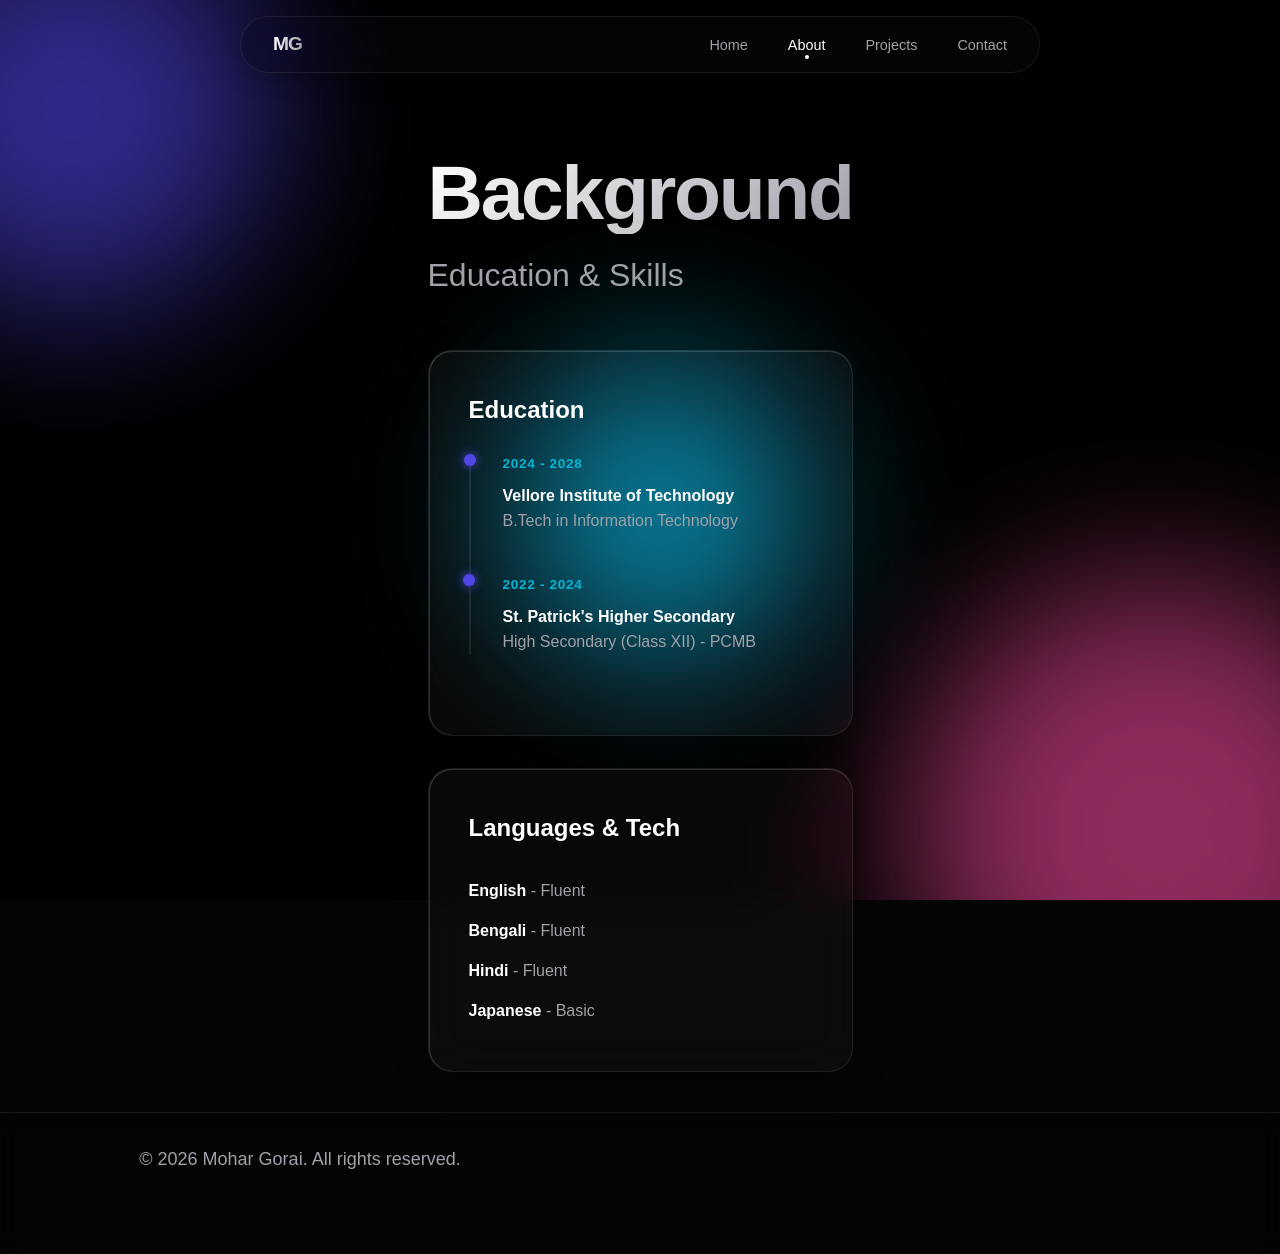
==== about.html @ c611fe27 "V1.01" ====
<!DOCTYPE html>
<html lang="en">
<head>
    <meta charset="UTF-8">
    <meta name="viewport" content="width=device-width, initial-scale=1.0">
    <title>About | Mohar Gorai</title>
    <link rel="stylesheet" href="css/style.css">
</head>
<body>
    <div class="ambient-background">
        <div class="orb orb-1"></div>
        <div class="orb orb-2"></div>
        <div class="orb orb-3"></div>
    </div>

    <nav class="glass-nav">
        <div class="nav-container">
            <div class="logo">MG</div>
            <ul>
                <li><a href="index.html">Home</a></li>
                <li><a href="about.html" class="active">About</a></li>
                <li><a href="projects.html">Projects</a></li>
                <li><a href="contact.html">Contact</a></li>
            </ul>
        </div>
    </nav>

    <main class="container reveal">
        <div class="page-header">
            <h1 class="gradient-text">Background</h1>
            <h2>Education & Skills</h2>
        </div>

        <div class="bento-grid">
            <div class="reveal" style="transition-delay: 0.1s;">
                <div class="glass-card tilt-element">
                    <h3>Education</h3>
                    <div class="timeline">
                        <div class="timeline-item">
                            <span class="date-badge">2024 - 2028</span>
                            <h4>Vellore Institute of Technology</h4>
                            <p>B.Tech in Information Technology</p>
                        </div>
                        <div class="timeline-item">
                            <span class="date-badge">2022 - 2024</span>
                            <h4>St. Patrick's Higher Secondary</h4>
                            <p>High Secondary (Class XII) - PCMB</p>
                        </div>
                    </div>
                </div>
            </div>

            <div class="reveal" style="transition-delay: 0.2s;">
                <div class="glass-card tilt-element">
                    <h3>Languages & Tech</h3>
                    <ul style="list-style: none; margin-top: 1.5rem; line-height: 2.5; color: var(--text-secondary);">
                        <li><strong style="color: #fff;">English</strong> - Fluent</li>
                        <li><strong style="color: #fff;">Bengali</strong> - Fluent</li>
                        <li><strong style="color: #fff;">Hindi</strong> - Fluent</li>
                        <li><strong style="color: #fff;">Japanese</strong> - Basic</li>
                    </ul>
                </div>
            </div>
        </div>
    </main>

    <footer class="glass-footer">
        <p>&copy; 2026 Mohar Gorai. All rights reserved.</p>
    </footer>

    <script src="js/script.js"></script>
</body>
</html>
---- css/style.css ----
:root {
    --bg-color: #050505;
    --text-primary: #ffffff;
    --text-secondary: #a1a1aa;
    --glass-bg: rgba(255, 255, 255, 0.03);
    --glass-border: rgba(255, 255, 255, 0.08);
    --glass-highlight: rgba(255, 255, 255, 0.15);
    --accent-1: #4f46e5; 
    --accent-2: #ec4899; 
    --accent-3: #06b6d4; 
}

* { margin: 0; padding: 0; box-sizing: border-box; font-family: -apple-system, BlinkMacSystemFont, "Segoe UI", Roboto, sans-serif; }

body { background-color: var(--bg-color); color: var(--text-primary); min-height: 100vh; overflow-x: hidden; line-height: 1.6; display: flex; flex-direction: column; }

/* Ambient Orbs */
.ambient-background { position: fixed; top: 0; left: 0; width: 100vw; height: 100vh; z-index: -1; overflow: hidden; background: #000; }
.orb { position: absolute; border-radius: 50%; filter: blur(80px); opacity: 0.6; animation: float 20s infinite ease-in-out alternate; }
.orb-1 { width: 400px; height: 400px; background: var(--accent-1); top: -10%; left: -10%; }
.orb-2 { width: 500px; height: 500px; background: var(--accent-2); bottom: -20%; right: -10%; animation-delay: -5s; }
.orb-3 { width: 300px; height: 300px; background: var(--accent-3); top: 40%; left: 40%; animation-delay: -10s; }
@keyframes float { 0% { transform: translate(0, 0) scale(1); } 100% { transform: translate(100px, 50px) scale(1.2); } }

/* Glassmorphism */
.glass-panel { background: var(--glass-bg); backdrop-filter: blur(24px) saturate(180%); -webkit-backdrop-filter: blur(24px) saturate(180%); border: 1px solid var(--glass-border); box-shadow: 0 8px 32px 0 rgba(0, 0, 0, 0.4), inset 0 1px 0 0 var(--glass-highlight), inset 1px 0 0 0 var(--glass-highlight); border-radius: 32px; padding: 4rem; position: relative; overflow: hidden; }

/* Navigation */
.glass-nav { position: fixed; top: 1rem; left: 50%; transform: translateX(-50%); width: 90%; max-width: 800px; z-index: 100; background: rgba(10, 10, 10, 0.4); backdrop-filter: blur(20px) saturate(180%); -webkit-backdrop-filter: blur(20px) saturate(180%); border: 1px solid var(--glass-border); border-radius: 100px; padding: 0.75rem 2rem; box-shadow: 0 4px 24px rgba(0,0,0,0.3); }
.nav-container { display: flex; justify-content: space-between; align-items: center; }
.logo { font-weight: 800; font-size: 1.2rem; letter-spacing: -0.05em; background: linear-gradient(to right, #fff, #a1a1aa); -webkit-background-clip: text; background-clip: text; -webkit-text-fill-color: transparent; }
.glass-nav ul { display: flex; gap: 2.5rem; list-style: none; }
.glass-nav a { color: var(--text-secondary); text-decoration: none; font-size: 0.9rem; font-weight: 500; transition: color 0.3s ease; position: relative; }
.glass-nav a:hover, .glass-nav a.active { color: var(--text-primary); }
.glass-nav a.active::after { content: ''; position: absolute; bottom: -6px; left: 50%; transform: translateX(-50%); width: 4px; height: 4px; background: var(--text-primary); border-radius: 50%; }

/* Layout & Typography */
.container { max-width: 1100px; margin: 150px auto 40px; padding: 0 2rem; perspective: 1000px; flex: 1; }
.badge { display: inline-block; padding: 0.4rem 1rem; font-size: 0.8rem; font-weight: 600; text-transform: uppercase; letter-spacing: 0.1em; background: rgba(255,255,255,0.05); border: 1px solid var(--glass-border); border-radius: 100px; margin-bottom: 2rem; }
h1 { font-size: clamp(3rem, 6vw, 5rem); font-weight: 800; letter-spacing: -0.03em; line-height: 1.1; margin-bottom: 1rem; }
.gradient-text { background: linear-gradient(135deg, #fff 0%, #a1a1aa 100%); -webkit-background-clip: text; background-clip: text; -webkit-text-fill-color: transparent; }
h2 { font-size: clamp(1.5rem, 3vw, 2rem); font-weight: 500; color: var(--text-secondary); margin-bottom: 2rem; }
p { font-size: 1.125rem; color: var(--text-secondary); max-width: 600px; margin-bottom: 3rem; }

/* Buttons */
.btn-group { display: flex; gap: 1rem; }
.btn { padding: 1rem 2rem; border-radius: 100px; font-weight: 600; text-decoration: none; transition: all 0.3s ease; display: inline-flex; align-items: center; justify-content: center; }
.btn-primary { background: var(--text-primary); color: var(--bg-color); }
.btn-primary:hover { transform: scale(1.05); box-shadow: 0 0 20px rgba(255,255,255,0.3); }
.btn-secondary { background: var(--glass-bg); color: var(--text-primary); border: 1px solid var(--glass-border); }
.btn-secondary:hover { background: rgba(255,255,255,0.1); border-color: rgba(255,255,255,0.3); }
.btn-small { padding: 0.5rem 1.2rem; font-size: 0.85rem; border-radius: 100px; text-decoration: none; font-weight: 500; transition: all 0.3s ease; background: rgba(255, 255, 255, 0.05); color: var(--text-primary); border: 1px solid var(--glass-border); display: inline-flex; align-items: center; gap: 0.5rem; }
.btn-small:hover { background: rgba(255, 255, 255, 0.15); border-color: rgba(255, 255, 255, 0.4); transform: translateY(-2px); }
.card-actions { margin-top: 1.5rem; display: flex; gap: 1rem; }

/* Bento Grids & Cards */
.page-header { margin-bottom: 3rem; }
.bento-grid { display: grid; grid-template-columns: repeat(auto-fit, minmax(300px, 1fr)); gap: 2rem; }
.glass-card { background: var(--glass-bg); backdrop-filter: blur(24px) saturate(180%); -webkit-backdrop-filter: blur(24px) saturate(180%); border: 1px solid var(--glass-border); box-shadow: 0 8px 32px 0 rgba(0, 0, 0, 0.4), inset 0 1px 0 0 var(--glass-highlight), inset 1px 0 0 0 var(--glass-highlight); border-radius: 24px; padding: 2.5rem; transition: border-color 0.3s ease; }
.glass-card:hover { border-color: rgba(255, 255, 255, 0.2); }
.glass-card h3 { font-size: 1.5rem; margin-bottom: 1rem; color: var(--text-primary); }
.glass-card p { font-size: 1rem; margin-bottom: 0; }
.timeline { border-left: 2px solid var(--glass-border); padding-left: 2rem; margin-top: 1.5rem; }
.timeline-item { position: relative; margin-bottom: 2.5rem; }
.timeline-item::before { content: ''; position: absolute; left: -2.45rem; top: 0; width: 12px; height: 12px; border-radius: 50%; background: var(--accent-1); box-shadow: 0 0 10px var(--accent-1); }
.date-badge { color: var(--accent-3); font-size: 0.85rem; font-weight: 600; letter-spacing: 0.05em; margin-bottom: 0.5rem; display: block; }

/* Footer */
.glass-footer { text-align: center; padding: 2rem 0; margin-top: auto; border-top: 1px solid var(--glass-border); background: rgba(0, 0, 0, 0.2); backdrop-filter: blur(12px); color: var(--text-secondary); font-size: 0.9rem; width: 100%; }

/* Scroll Reveal CSS Only */
.reveal { opacity: 0; transform: translateY(30px); transition: opacity 0.8s ease-out, transform 0.8s ease-out; }
.reveal.active { opacity: 1; transform: translateY(0); }
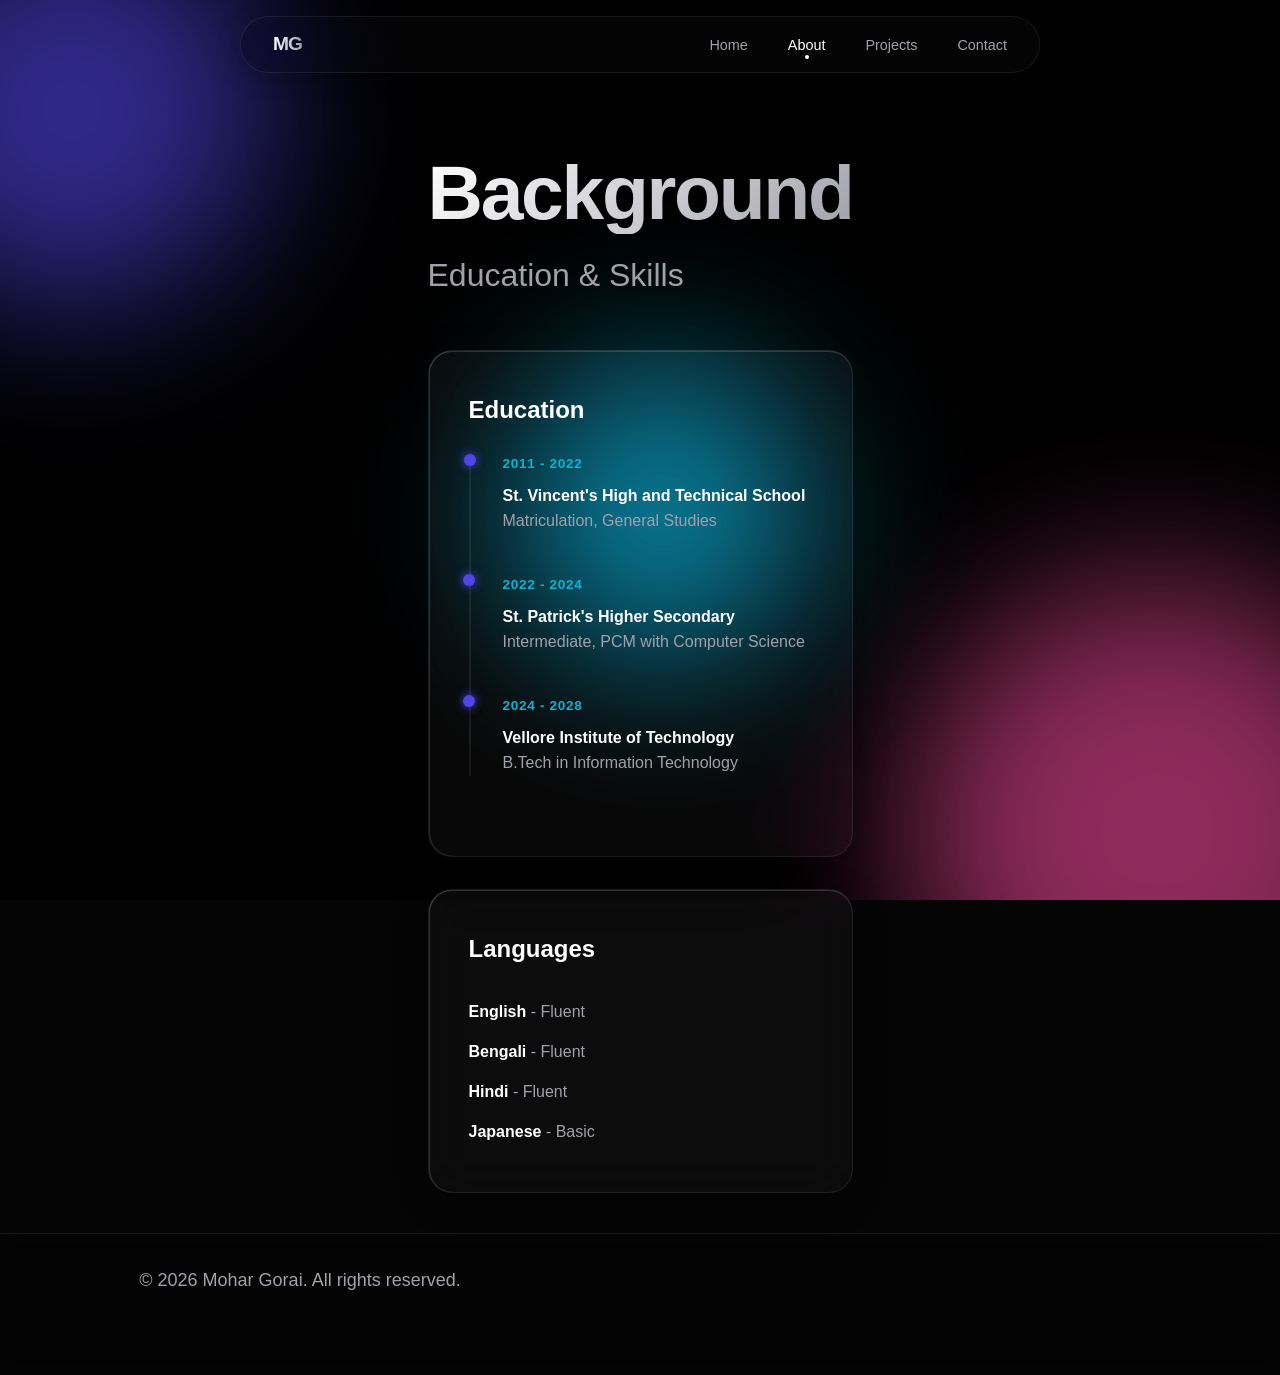
==== commit 39b3f92c: "V1.01" ====
--- a/about.html
+++ b/about.html
@@ -1,11 +1,13 @@
 <!DOCTYPE html>
 <html lang="en">
+
 <head>
     <meta charset="UTF-8">
     <meta name="viewport" content="width=device-width, initial-scale=1.0">
     <title>About | Mohar Gorai</title>
     <link rel="stylesheet" href="css/style.css">
 </head>
+
 <body>
     <div class="ambient-background">
         <div class="orb orb-1"></div>
@@ -36,23 +38,32 @@
                 <div class="glass-card tilt-element">
                     <h3>Education</h3>
                     <div class="timeline">
+
+                        <div class="timeline-item">
+                            <span class="date-badge">2011 - 2022</span>
+                            <h4>St. Vincent's High and Technical School</h4>
+                            <p>Matriculation, General Studies</p>
+                        </div>
+
+                        <div class="timeline-item">
+                            <span class="date-badge">2022 - 2024</span>
+                            <h4>St. Patrick's Higher Secondary</h4>
+                            <p>Intermediate, PCM with Computer Science</p>
+                        </div>
+
                         <div class="timeline-item">
                             <span class="date-badge">2024 - 2028</span>
                             <h4>Vellore Institute of Technology</h4>
                             <p>B.Tech in Information Technology</p>
                         </div>
-                        <div class="timeline-item">
-                            <span class="date-badge">2022 - 2024</span>
-                            <h4>St. Patrick's Higher Secondary</h4>
-                            <p>High Secondary (Class XII) - PCMB</p>
-                        </div>
+
                     </div>
                 </div>
             </div>
 
             <div class="reveal" style="transition-delay: 0.2s;">
                 <div class="glass-card tilt-element">
-                    <h3>Languages & Tech</h3>
+                    <h3>Languages</h3>
                     <ul style="list-style: none; margin-top: 1.5rem; line-height: 2.5; color: var(--text-secondary);">
                         <li><strong style="color: #fff;">English</strong> - Fluent</li>
                         <li><strong style="color: #fff;">Bengali</strong> - Fluent</li>
@@ -70,4 +81,5 @@
 
     <script src="js/script.js"></script>
 </body>
+
 </html>
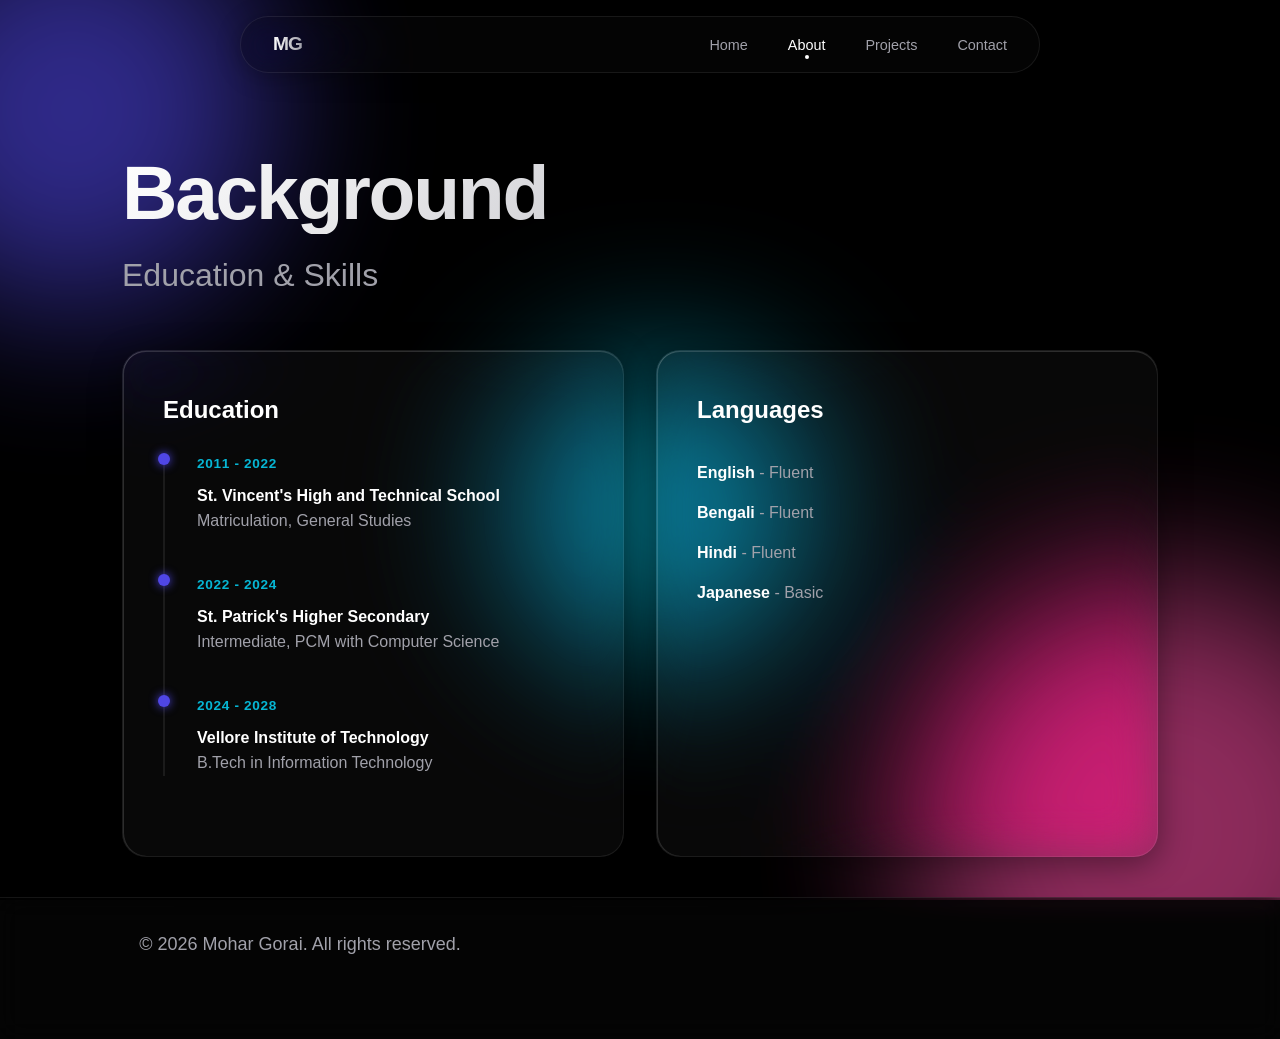
==== commit e2c21ae4: "V1.01" ====
--- a/about.html
+++ b/about.html
@@ -1,13 +1,11 @@
 <!DOCTYPE html>
 <html lang="en">
-
 <head>
     <meta charset="UTF-8">
     <meta name="viewport" content="width=device-width, initial-scale=1.0">
     <title>About | Mohar Gorai</title>
     <link rel="stylesheet" href="css/style.css">
 </head>
-
 <body>
     <div class="ambient-background">
         <div class="orb orb-1"></div>
@@ -38,25 +36,21 @@
                 <div class="glass-card tilt-element">
                     <h3>Education</h3>
                     <div class="timeline">
-
                         <div class="timeline-item">
                             <span class="date-badge">2011 - 2022</span>
                             <h4>St. Vincent's High and Technical School</h4>
                             <p>Matriculation, General Studies</p>
                         </div>
-
                         <div class="timeline-item">
                             <span class="date-badge">2022 - 2024</span>
                             <h4>St. Patrick's Higher Secondary</h4>
                             <p>Intermediate, PCM with Computer Science</p>
                         </div>
-
                         <div class="timeline-item">
                             <span class="date-badge">2024 - 2028</span>
                             <h4>Vellore Institute of Technology</h4>
                             <p>B.Tech in Information Technology</p>
                         </div>
-
                     </div>
                 </div>
             </div>
@@ -64,11 +58,11 @@
             <div class="reveal" style="transition-delay: 0.2s;">
                 <div class="glass-card tilt-element">
                     <h3>Languages</h3>
-                    <ul style="list-style: none; margin-top: 1.5rem; line-height: 2.5; color: var(--text-secondary);">
-                        <li><strong style="color: #fff;">English</strong> - Fluent</li>
-                        <li><strong style="color: #fff;">Bengali</strong> - Fluent</li>
-                        <li><strong style="color: #fff;">Hindi</strong> - Fluent</li>
-                        <li><strong style="color: #fff;">Japanese</strong> - Basic</li>
+                    <ul class="language-list">
+                        <li><strong>English</strong> - Fluent</li>
+                        <li><strong>Bengali</strong> - Fluent</li>
+                        <li><strong>Hindi</strong> - Fluent</li>
+                        <li><strong>Japanese</strong> - Basic</li>
                     </ul>
                 </div>
             </div>
@@ -81,5 +75,4 @@
 
     <script src="js/script.js"></script>
 </body>
-
 </html>
--- a/css/style.css
+++ b/css/style.css
@@ -35,28 +35,28 @@
 .glass-nav a.active::after { content: ''; position: absolute; bottom: -6px; left: 50%; transform: translateX(-50%); width: 4px; height: 4px; background: var(--text-primary); border-radius: 50%; }
 
 /* Layout & Typography */
-.container { max-width: 1100px; margin: 150px auto 40px; padding: 0 2rem; perspective: 1000px; flex: 1; }
-.badge { display: inline-block; padding: 0.4rem 1rem; font-size: 0.8rem; font-weight: 600; text-transform: uppercase; letter-spacing: 0.1em; background: rgba(255,255,255,0.05); border: 1px solid var(--glass-border); border-radius: 100px; margin-bottom: 2rem; }
+.container { max-width: 1100px; margin: 150px auto 40px; padding: 0 2rem; perspective: 1000px; flex: 1; width: 100%; }
+.badge { display: inline-block; padding: 0.4rem 1rem; font-size: 0.8rem; font-weight: 600; text-transform: uppercase; letter-spacing: 0.1em; background: rgba(255,255,255,0.05); border: 1px solid var(--glass-border); border-radius: 100px; margin-bottom: 2rem; text-align: center; }
 h1 { font-size: clamp(3rem, 6vw, 5rem); font-weight: 800; letter-spacing: -0.03em; line-height: 1.1; margin-bottom: 1rem; }
 .gradient-text { background: linear-gradient(135deg, #fff 0%, #a1a1aa 100%); -webkit-background-clip: text; background-clip: text; -webkit-text-fill-color: transparent; }
 h2 { font-size: clamp(1.5rem, 3vw, 2rem); font-weight: 500; color: var(--text-secondary); margin-bottom: 2rem; }
 p { font-size: 1.125rem; color: var(--text-secondary); max-width: 600px; margin-bottom: 3rem; }
 
 /* Buttons */
-.btn-group { display: flex; gap: 1rem; }
-.btn { padding: 1rem 2rem; border-radius: 100px; font-weight: 600; text-decoration: none; transition: all 0.3s ease; display: inline-flex; align-items: center; justify-content: center; }
+.btn-group { display: flex; gap: 1rem; flex-wrap: wrap; }
+.btn { padding: 1rem 2rem; border-radius: 100px; font-weight: 600; text-decoration: none; transition: all 0.3s ease; display: inline-flex; align-items: center; justify-content: center; text-align: center; }
 .btn-primary { background: var(--text-primary); color: var(--bg-color); }
 .btn-primary:hover { transform: scale(1.05); box-shadow: 0 0 20px rgba(255,255,255,0.3); }
 .btn-secondary { background: var(--glass-bg); color: var(--text-primary); border: 1px solid var(--glass-border); }
 .btn-secondary:hover { background: rgba(255,255,255,0.1); border-color: rgba(255,255,255,0.3); }
 .btn-small { padding: 0.5rem 1.2rem; font-size: 0.85rem; border-radius: 100px; text-decoration: none; font-weight: 500; transition: all 0.3s ease; background: rgba(255, 255, 255, 0.05); color: var(--text-primary); border: 1px solid var(--glass-border); display: inline-flex; align-items: center; gap: 0.5rem; }
 .btn-small:hover { background: rgba(255, 255, 255, 0.15); border-color: rgba(255, 255, 255, 0.4); transform: translateY(-2px); }
-.card-actions { margin-top: 1.5rem; display: flex; gap: 1rem; }
+.card-actions { margin-top: 1.5rem; display: flex; gap: 1rem; flex-wrap: wrap; }
 
 /* Bento Grids & Cards */
 .page-header { margin-bottom: 3rem; }
 .bento-grid { display: grid; grid-template-columns: repeat(auto-fit, minmax(300px, 1fr)); gap: 2rem; }
-.glass-card { background: var(--glass-bg); backdrop-filter: blur(24px) saturate(180%); -webkit-backdrop-filter: blur(24px) saturate(180%); border: 1px solid var(--glass-border); box-shadow: 0 8px 32px 0 rgba(0, 0, 0, 0.4), inset 0 1px 0 0 var(--glass-highlight), inset 1px 0 0 0 var(--glass-highlight); border-radius: 24px; padding: 2.5rem; transition: border-color 0.3s ease; }
+.glass-card { background: var(--glass-bg); backdrop-filter: blur(24px) saturate(180%); -webkit-backdrop-filter: blur(24px) saturate(180%); border: 1px solid var(--glass-border); box-shadow: 0 8px 32px 0 rgba(0, 0, 0, 0.4), inset 0 1px 0 0 var(--glass-highlight), inset 1px 0 0 0 var(--glass-highlight); border-radius: 24px; padding: 2.5rem; transition: border-color 0.3s ease; height: 100%; }
 .glass-card:hover { border-color: rgba(255, 255, 255, 0.2); }
 .glass-card h3 { font-size: 1.5rem; margin-bottom: 1rem; color: var(--text-primary); }
 .glass-card p { font-size: 1rem; margin-bottom: 0; }
@@ -65,9 +65,67 @@
 .timeline-item::before { content: ''; position: absolute; left: -2.45rem; top: 0; width: 12px; height: 12px; border-radius: 50%; background: var(--accent-1); box-shadow: 0 0 10px var(--accent-1); }
 .date-badge { color: var(--accent-3); font-size: 0.85rem; font-weight: 600; letter-spacing: 0.05em; margin-bottom: 0.5rem; display: block; }
 
+/* Contact & About Page Utilities */
+.contact-wrapper { max-width: 650px; margin: 0 auto; text-align: center; }
+.contact-list { list-style: none; text-align: left; display: inline-block; line-height: 2.5; font-size: 1.1rem; width: 100%; }
+.contact-list li { display: flex; align-items: center; border-bottom: 1px solid rgba(255,255,255,0.05); padding: 0.5rem 0; }
+.contact-list strong { color: var(--accent-3); display: inline-block; width: 100px; flex-shrink: 0; }
+.contact-list a { color: #fff; text-decoration: none; word-break: break-all; }
+.language-list { list-style: none; margin-top: 1.5rem; line-height: 2.5; color: var(--text-secondary); }
+.language-list strong { color: #fff; }
+
 /* Footer */
 .glass-footer { text-align: center; padding: 2rem 0; margin-top: auto; border-top: 1px solid var(--glass-border); background: rgba(0, 0, 0, 0.2); backdrop-filter: blur(12px); color: var(--text-secondary); font-size: 0.9rem; width: 100%; }
 
-/* Scroll Reveal CSS Only */
+/* Scroll Reveal CSS */
 .reveal { opacity: 0; transform: translateY(30px); transition: opacity 0.8s ease-out, transform 0.8s ease-out; }
-.reveal.active { opacity: 1; transform: translateY(0); }+.reveal.active { opacity: 1; transform: translateY(0); }
+
+
+/* =========================================
+   RESPONSIVE MEDIA QUERIES
+========================================= */
+
+/* Tablets and small laptops */
+@media (max-width: 1024px) {
+    .glass-panel { padding: 3rem; }
+    .glass-card { padding: 2rem; }
+}
+
+/* Mobile Phones and small tablets */
+@media (max-width: 768px) {
+    .container { margin-top: 120px; padding: 0 1.5rem; }
+    
+    /* Navigation adjustments */
+    .glass-nav { width: 95%; padding: 0.75rem 1.5rem; border-radius: 20px; }
+    .nav-container { flex-direction: column; gap: 0.5rem; }
+    .glass-nav ul { gap: 1rem; flex-wrap: wrap; justify-content: center; }
+    .glass-nav a { font-size: 0.85rem; }
+
+    /* Panel and Layout adjustments */
+    .glass-panel { padding: 2rem; border-radius: 24px; }
+    
+    h1 { font-size: 2.5rem; }
+    h2 { font-size: 1.25rem; margin-bottom: 1.5rem; }
+    p { font-size: 1rem; margin-bottom: 2rem; }
+
+    /* Buttons full width on mobile */
+    .btn-group { flex-direction: column; width: 100%; }
+    .btn { width: 100%; }
+
+    /* Contact List adjustments */
+    .contact-list li { flex-direction: column; align-items: flex-start; line-height: 1.8; padding: 1rem 0; }
+    .contact-list strong { margin-bottom: 0.25rem; width: auto; }
+
+    /* Orb Shrinking to prevent horizontal scroll issues */
+    .orb-1 { width: 250px; height: 250px; }
+    .orb-2 { width: 300px; height: 300px; }
+    .orb-3 { width: 200px; height: 200px; }
+}
+
+/* Very Small Mobile Phones */
+@media (max-width: 480px) {
+    .glass-panel, .glass-card { padding: 1.5rem; }
+    .bento-grid { grid-template-columns: 1fr; }
+    .glass-nav ul { gap: 0.75rem; }
+}
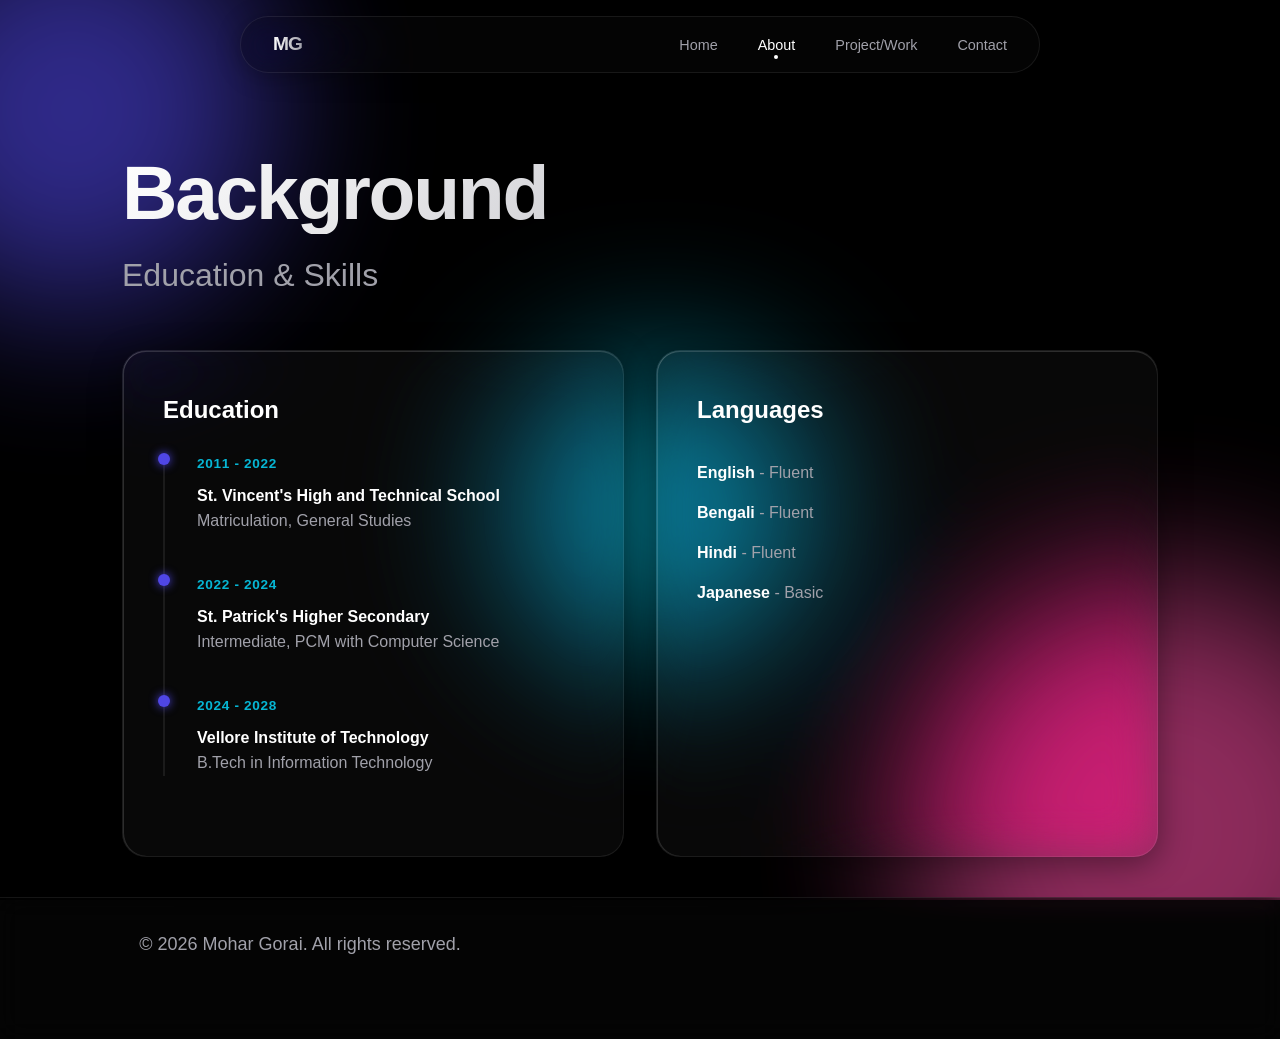
==== commit 6c27022c: "V1.03" ====
--- a/about.html
+++ b/about.html
@@ -1,11 +1,13 @@
 <!DOCTYPE html>
 <html lang="en">
+
 <head>
     <meta charset="UTF-8">
     <meta name="viewport" content="width=device-width, initial-scale=1.0">
     <title>About | Mohar Gorai</title>
     <link rel="stylesheet" href="css/style.css">
 </head>
+
 <body>
     <div class="ambient-background">
         <div class="orb orb-1"></div>
@@ -19,7 +21,7 @@
             <ul>
                 <li><a href="index.html">Home</a></li>
                 <li><a href="about.html" class="active">About</a></li>
-                <li><a href="projects.html">Projects</a></li>
+                <li><a href="project-work.html">Project/Work</a></li>
                 <li><a href="contact.html">Contact</a></li>
             </ul>
         </div>
@@ -75,4 +77,5 @@
 
     <script src="js/script.js"></script>
 </body>
+
 </html>
--- a/css/style.css
+++ b/css/style.css
@@ -1,3 +1,4 @@
+/* --- Variables --- */
 :root {
     --bg-color: #050505;
     --text-primary: #ffffff;
@@ -5,127 +6,646 @@
     --glass-bg: rgba(255, 255, 255, 0.03);
     --glass-border: rgba(255, 255, 255, 0.08);
     --glass-highlight: rgba(255, 255, 255, 0.15);
-    --accent-1: #4f46e5; 
-    --accent-2: #ec4899; 
-    --accent-3: #06b6d4; 
-}
-
-* { margin: 0; padding: 0; box-sizing: border-box; font-family: -apple-system, BlinkMacSystemFont, "Segoe UI", Roboto, sans-serif; }
-
-body { background-color: var(--bg-color); color: var(--text-primary); min-height: 100vh; overflow-x: hidden; line-height: 1.6; display: flex; flex-direction: column; }
-
-/* Ambient Orbs */
-.ambient-background { position: fixed; top: 0; left: 0; width: 100vw; height: 100vh; z-index: -1; overflow: hidden; background: #000; }
-.orb { position: absolute; border-radius: 50%; filter: blur(80px); opacity: 0.6; animation: float 20s infinite ease-in-out alternate; }
-.orb-1 { width: 400px; height: 400px; background: var(--accent-1); top: -10%; left: -10%; }
-.orb-2 { width: 500px; height: 500px; background: var(--accent-2); bottom: -20%; right: -10%; animation-delay: -5s; }
-.orb-3 { width: 300px; height: 300px; background: var(--accent-3); top: 40%; left: 40%; animation-delay: -10s; }
-@keyframes float { 0% { transform: translate(0, 0) scale(1); } 100% { transform: translate(100px, 50px) scale(1.2); } }
-
-/* Glassmorphism */
-.glass-panel { background: var(--glass-bg); backdrop-filter: blur(24px) saturate(180%); -webkit-backdrop-filter: blur(24px) saturate(180%); border: 1px solid var(--glass-border); box-shadow: 0 8px 32px 0 rgba(0, 0, 0, 0.4), inset 0 1px 0 0 var(--glass-highlight), inset 1px 0 0 0 var(--glass-highlight); border-radius: 32px; padding: 4rem; position: relative; overflow: hidden; }
-
-/* Navigation */
-.glass-nav { position: fixed; top: 1rem; left: 50%; transform: translateX(-50%); width: 90%; max-width: 800px; z-index: 100; background: rgba(10, 10, 10, 0.4); backdrop-filter: blur(20px) saturate(180%); -webkit-backdrop-filter: blur(20px) saturate(180%); border: 1px solid var(--glass-border); border-radius: 100px; padding: 0.75rem 2rem; box-shadow: 0 4px 24px rgba(0,0,0,0.3); }
-.nav-container { display: flex; justify-content: space-between; align-items: center; }
-.logo { font-weight: 800; font-size: 1.2rem; letter-spacing: -0.05em; background: linear-gradient(to right, #fff, #a1a1aa); -webkit-background-clip: text; background-clip: text; -webkit-text-fill-color: transparent; }
-.glass-nav ul { display: flex; gap: 2.5rem; list-style: none; }
-.glass-nav a { color: var(--text-secondary); text-decoration: none; font-size: 0.9rem; font-weight: 500; transition: color 0.3s ease; position: relative; }
-.glass-nav a:hover, .glass-nav a.active { color: var(--text-primary); }
-.glass-nav a.active::after { content: ''; position: absolute; bottom: -6px; left: 50%; transform: translateX(-50%); width: 4px; height: 4px; background: var(--text-primary); border-radius: 50%; }
-
-/* Layout & Typography */
-.container { max-width: 1100px; margin: 150px auto 40px; padding: 0 2rem; perspective: 1000px; flex: 1; width: 100%; }
-.badge { display: inline-block; padding: 0.4rem 1rem; font-size: 0.8rem; font-weight: 600; text-transform: uppercase; letter-spacing: 0.1em; background: rgba(255,255,255,0.05); border: 1px solid var(--glass-border); border-radius: 100px; margin-bottom: 2rem; text-align: center; }
-h1 { font-size: clamp(3rem, 6vw, 5rem); font-weight: 800; letter-spacing: -0.03em; line-height: 1.1; margin-bottom: 1rem; }
-.gradient-text { background: linear-gradient(135deg, #fff 0%, #a1a1aa 100%); -webkit-background-clip: text; background-clip: text; -webkit-text-fill-color: transparent; }
-h2 { font-size: clamp(1.5rem, 3vw, 2rem); font-weight: 500; color: var(--text-secondary); margin-bottom: 2rem; }
-p { font-size: 1.125rem; color: var(--text-secondary); max-width: 600px; margin-bottom: 3rem; }
-
-/* Buttons */
-.btn-group { display: flex; gap: 1rem; flex-wrap: wrap; }
-.btn { padding: 1rem 2rem; border-radius: 100px; font-weight: 600; text-decoration: none; transition: all 0.3s ease; display: inline-flex; align-items: center; justify-content: center; text-align: center; }
-.btn-primary { background: var(--text-primary); color: var(--bg-color); }
-.btn-primary:hover { transform: scale(1.05); box-shadow: 0 0 20px rgba(255,255,255,0.3); }
-.btn-secondary { background: var(--glass-bg); color: var(--text-primary); border: 1px solid var(--glass-border); }
-.btn-secondary:hover { background: rgba(255,255,255,0.1); border-color: rgba(255,255,255,0.3); }
-.btn-small { padding: 0.5rem 1.2rem; font-size: 0.85rem; border-radius: 100px; text-decoration: none; font-weight: 500; transition: all 0.3s ease; background: rgba(255, 255, 255, 0.05); color: var(--text-primary); border: 1px solid var(--glass-border); display: inline-flex; align-items: center; gap: 0.5rem; }
-.btn-small:hover { background: rgba(255, 255, 255, 0.15); border-color: rgba(255, 255, 255, 0.4); transform: translateY(-2px); }
-.card-actions { margin-top: 1.5rem; display: flex; gap: 1rem; flex-wrap: wrap; }
-
-/* Bento Grids & Cards */
-.page-header { margin-bottom: 3rem; }
-.bento-grid { display: grid; grid-template-columns: repeat(auto-fit, minmax(300px, 1fr)); gap: 2rem; }
-.glass-card { background: var(--glass-bg); backdrop-filter: blur(24px) saturate(180%); -webkit-backdrop-filter: blur(24px) saturate(180%); border: 1px solid var(--glass-border); box-shadow: 0 8px 32px 0 rgba(0, 0, 0, 0.4), inset 0 1px 0 0 var(--glass-highlight), inset 1px 0 0 0 var(--glass-highlight); border-radius: 24px; padding: 2.5rem; transition: border-color 0.3s ease; height: 100%; }
-.glass-card:hover { border-color: rgba(255, 255, 255, 0.2); }
-.glass-card h3 { font-size: 1.5rem; margin-bottom: 1rem; color: var(--text-primary); }
-.glass-card p { font-size: 1rem; margin-bottom: 0; }
-.timeline { border-left: 2px solid var(--glass-border); padding-left: 2rem; margin-top: 1.5rem; }
-.timeline-item { position: relative; margin-bottom: 2.5rem; }
-.timeline-item::before { content: ''; position: absolute; left: -2.45rem; top: 0; width: 12px; height: 12px; border-radius: 50%; background: var(--accent-1); box-shadow: 0 0 10px var(--accent-1); }
-.date-badge { color: var(--accent-3); font-size: 0.85rem; font-weight: 600; letter-spacing: 0.05em; margin-bottom: 0.5rem; display: block; }
-
-/* Contact & About Page Utilities */
-.contact-wrapper { max-width: 650px; margin: 0 auto; text-align: center; }
-.contact-list { list-style: none; text-align: left; display: inline-block; line-height: 2.5; font-size: 1.1rem; width: 100%; }
-.contact-list li { display: flex; align-items: center; border-bottom: 1px solid rgba(255,255,255,0.05); padding: 0.5rem 0; }
-.contact-list strong { color: var(--accent-3); display: inline-block; width: 100px; flex-shrink: 0; }
-.contact-list a { color: #fff; text-decoration: none; word-break: break-all; }
-.language-list { list-style: none; margin-top: 1.5rem; line-height: 2.5; color: var(--text-secondary); }
-.language-list strong { color: #fff; }
-
-/* Footer */
-.glass-footer { text-align: center; padding: 2rem 0; margin-top: auto; border-top: 1px solid var(--glass-border); background: rgba(0, 0, 0, 0.2); backdrop-filter: blur(12px); color: var(--text-secondary); font-size: 0.9rem; width: 100%; }
-
-/* Scroll Reveal CSS */
-.reveal { opacity: 0; transform: translateY(30px); transition: opacity 0.8s ease-out, transform 0.8s ease-out; }
-.reveal.active { opacity: 1; transform: translateY(0); }
-
-
-/* =========================================
-   RESPONSIVE MEDIA QUERIES
-========================================= */
-
-/* Tablets and small laptops */
+    --accent-1: #4f46e5;
+    --accent-2: #ec4899;
+    --accent-3: #06b6d4;
+}
+
+/* --- Base --- */
+* {
+    margin: 0;
+    padding: 0;
+    box-sizing: border-box;
+    font-family: -apple-system, BlinkMacSystemFont, "Segoe UI", Roboto, sans-serif;
+}
+
+body {
+    background-color: var(--bg-color);
+    color: var(--text-primary);
+    min-height: 100vh;
+    overflow-x: hidden;
+    line-height: 1.6;
+    display: flex;
+    flex-direction: column;
+}
+
+/* --- Ambient Orbs --- */
+.ambient-background {
+    position: fixed;
+    top: 0;
+    left: 0;
+    width: 100vw;
+    height: 100vh;
+    z-index: -1;
+    overflow: hidden;
+    background: #000;
+}
+
+.orb {
+    position: absolute;
+    border-radius: 50%;
+    filter: blur(80px);
+    opacity: 0.6;
+    animation: float 20s infinite ease-in-out alternate;
+}
+
+.orb-1 {
+    width: 400px;
+    height: 400px;
+    background: var(--accent-1);
+    top: -10%;
+    left: -10%;
+}
+
+.orb-2 {
+    width: 500px;
+    height: 500px;
+    background: var(--accent-2);
+    bottom: -20%;
+    right: -10%;
+    animation-delay: -5s;
+}
+
+.orb-3 {
+    width: 300px;
+    height: 300px;
+    background: var(--accent-3);
+    top: 40%;
+    left: 40%;
+    animation-delay: -10s;
+}
+
+@keyframes float {
+    0% {
+        transform: translate(0, 0) scale(1);
+    }
+
+    100% {
+        transform: translate(100px, 50px) scale(1.2);
+    }
+}
+
+/* --- Glassmorphism --- */
+.glass-panel {
+    background: var(--glass-bg);
+    backdrop-filter: blur(24px) saturate(180%);
+    -webkit-backdrop-filter: blur(24px) saturate(180%);
+    border: 1px solid var(--glass-border);
+    box-shadow: 0 8px 32px 0 rgba(0, 0, 0, 0.4), inset 0 1px 0 0 var(--glass-highlight), inset 1px 0 0 0 var(--glass-highlight);
+    border-radius: 32px;
+    padding: 4rem;
+    position: relative;
+    overflow: hidden;
+}
+
+/* --- Navigation --- */
+.glass-nav {
+    position: fixed;
+    top: 1rem;
+    left: 50%;
+    transform: translateX(-50%);
+    width: 90%;
+    max-width: 800px;
+    z-index: 100;
+    background: rgba(10, 10, 10, 0.4);
+    backdrop-filter: blur(20px) saturate(180%);
+    -webkit-backdrop-filter: blur(20px) saturate(180%);
+    border: 1px solid var(--glass-border);
+    border-radius: 100px;
+    padding: 0.75rem 2rem;
+    box-shadow: 0 4px 24px rgba(0, 0, 0, 0.3);
+}
+
+.nav-container {
+    display: flex;
+    justify-content: space-between;
+    align-items: center;
+}
+
+.logo {
+    font-weight: 800;
+    font-size: 1.2rem;
+    letter-spacing: -0.05em;
+    background: linear-gradient(to right, #fff, #a1a1aa);
+    -webkit-background-clip: text;
+    background-clip: text;
+    -webkit-text-fill-color: transparent;
+}
+
+.glass-nav ul {
+    display: flex;
+    gap: 2.5rem;
+    list-style: none;
+}
+
+.glass-nav a {
+    color: var(--text-secondary);
+    text-decoration: none;
+    font-size: 0.9rem;
+    font-weight: 500;
+    transition: color 0.3s ease;
+    position: relative;
+}
+
+.glass-nav a:hover,
+.glass-nav a.active {
+    color: var(--text-primary);
+}
+
+.glass-nav a.active::after {
+    content: '';
+    position: absolute;
+    bottom: -6px;
+    left: 50%;
+    transform: translateX(-50%);
+    width: 4px;
+    height: 4px;
+    background: var(--text-primary);
+    border-radius: 50%;
+}
+
+/* --- Layout & Typography --- */
+.container {
+    max-width: 1100px;
+    margin: 150px auto 40px;
+    padding: 0 2rem;
+    perspective: 1000px;
+    flex: 1;
+    width: 100%;
+}
+
+.badge {
+    display: inline-block;
+    padding: 0.4rem 1rem;
+    font-size: 0.8rem;
+    font-weight: 600;
+    text-transform: uppercase;
+    letter-spacing: 0.1em;
+    background: rgba(255, 255, 255, 0.05);
+    border: 1px solid var(--glass-border);
+    border-radius: 100px;
+    margin-bottom: 2rem;
+    text-align: center;
+}
+
+h1 {
+    font-size: clamp(3rem, 6vw, 5rem);
+    font-weight: 800;
+    letter-spacing: -0.03em;
+    line-height: 1.1;
+    margin-bottom: 1rem;
+}
+
+.gradient-text {
+    background: linear-gradient(135deg, #fff 0%, #a1a1aa 100%);
+    -webkit-background-clip: text;
+    background-clip: text;
+    -webkit-text-fill-color: transparent;
+}
+
+h2 {
+    font-size: clamp(1.5rem, 3vw, 2rem);
+    font-weight: 500;
+    color: var(--text-secondary);
+    margin-bottom: 2rem;
+}
+
+p {
+    font-size: 1.125rem;
+    color: var(--text-secondary);
+    max-width: 600px;
+    margin-bottom: 3rem;
+}
+
+/* --- Hero Layout --- */
+.hero-layout {
+    display: flex;
+    align-items: center;
+    justify-content: space-between;
+    gap: 3rem;
+}
+
+.hero-content {
+    flex: 1;
+}
+
+.hero-photo-container {
+    flex-shrink: 0;
+    width: 320px;
+    height: 400px;
+    margin: 0 auto;
+    border-radius: 24px;
+    overflow: hidden;
+    box-shadow: 0 15px 35px rgba(0, 0, 0, 0.4);
+    border: 1px solid rgba(255, 255, 255, 0.1);
+}
+
+.hero-photo {
+    width: 100%;
+    height: 100%;
+    object-fit: cover;
+    display: block;
+}
+
+/* --- Typing Animation --- */
+.cursor {
+    display: inline-block;
+    width: 4px;
+    height: 1em;
+    background-color: var(--text-primary);
+    margin-left: 8px;
+    border-radius: 2px;
+    animation: blink-cursor 0.8s step-end infinite;
+}
+
+@keyframes blink-cursor {
+
+    0%,
+    100% {
+        opacity: 1;
+    }
+
+    50% {
+        opacity: 0;
+    }
+}
+
+/* --- Buttons --- */
+.btn-group {
+    display: flex;
+    gap: 1rem;
+    flex-wrap: wrap;
+}
+
+.btn {
+    padding: 1rem 2rem;
+    border-radius: 100px;
+    font-weight: 600;
+    text-decoration: none;
+    transition: all 0.3s ease;
+    display: inline-flex;
+    align-items: center;
+    justify-content: center;
+    text-align: center;
+}
+
+.btn-primary {
+    background: var(--text-primary);
+    color: var(--bg-color);
+}
+
+.btn-primary:hover {
+    transform: scale(1.05);
+    box-shadow: 0 0 20px rgba(255, 255, 255, 0.3);
+}
+
+.btn-secondary {
+    background: var(--glass-bg);
+    color: var(--text-primary);
+    border: 1px solid var(--glass-border);
+}
+
+.btn-secondary:hover {
+    background: rgba(255, 255, 255, 0.1);
+    border-color: rgba(255, 255, 255, 0.3);
+}
+
+.btn-small {
+    padding: 0.5rem 1.2rem;
+    font-size: 0.85rem;
+    border-radius: 100px;
+    text-decoration: none;
+    font-weight: 500;
+    transition: all 0.3s ease;
+    background: rgba(255, 255, 255, 0.05);
+    color: var(--text-primary);
+    border: 1px solid var(--glass-border);
+    display: inline-flex;
+    align-items: center;
+    gap: 0.5rem;
+}
+
+.btn-small:hover {
+    background: rgba(255, 255, 255, 0.15);
+    border-color: rgba(255, 255, 255, 0.4);
+    transform: translateY(-2px);
+}
+
+.card-actions {
+    margin-top: 1.5rem;
+    display: flex;
+    gap: 1rem;
+    flex-wrap: wrap;
+}
+
+/* --- Bento Grids & Cards --- */
+.page-header {
+    margin-bottom: 3rem;
+}
+
+.bento-grid {
+    display: grid;
+    grid-template-columns: repeat(auto-fit, minmax(300px, 1fr));
+    gap: 2rem;
+}
+
+.glass-card {
+    background: var(--glass-bg);
+    backdrop-filter: blur(24px) saturate(180%);
+    -webkit-backdrop-filter: blur(24px) saturate(180%);
+    border: 1px solid var(--glass-border);
+    box-shadow: 0 8px 32px 0 rgba(0, 0, 0, 0.4), inset 0 1px 0 0 var(--glass-highlight), inset 1px 0 0 0 var(--glass-highlight);
+    border-radius: 24px;
+    padding: 2.5rem;
+    transition: border-color 0.3s ease;
+    height: 100%;
+}
+
+.glass-card:hover {
+    border-color: rgba(255, 255, 255, 0.2);
+}
+
+.glass-card h3 {
+    font-size: 1.5rem;
+    margin-bottom: 1rem;
+    color: var(--text-primary);
+}
+
+.glass-card p {
+    font-size: 1rem;
+    margin-bottom: 0;
+}
+
+.timeline {
+    border-left: 2px solid var(--glass-border);
+    padding-left: 2rem;
+    margin-top: 1.5rem;
+}
+
+.timeline-item {
+    position: relative;
+    margin-bottom: 2.5rem;
+}
+
+.timeline-item::before {
+    content: '';
+    position: absolute;
+    left: -2.45rem;
+    top: 0;
+    width: 12px;
+    height: 12px;
+    border-radius: 50%;
+    background: var(--accent-1);
+    box-shadow: 0 0 10px var(--accent-1);
+}
+
+.date-badge {
+    color: var(--accent-3);
+    font-size: 0.85rem;
+    font-weight: 600;
+    letter-spacing: 0.05em;
+    margin-bottom: 0.5rem;
+    display: block;
+}
+
+/* --- GitHub Calendar --- */
+.full-width-card {
+    grid-column: 1 / -1;
+}
+
+.github-calendar-container {
+    width: 100%;
+    overflow-x: auto;
+    padding-top: 1.5rem;
+    padding-bottom: 0.5rem;
+    display: flex;
+    justify-content: center;
+}
+
+.github-calendar-container img {
+    width: 100%;
+    min-width: 700px;
+    opacity: 0.9;
+}
+
+/* --- Utilities --- */
+.contact-wrapper {
+    max-width: 650px;
+    margin: 0 auto;
+    text-align: center;
+}
+
+.contact-list {
+    list-style: none;
+    text-align: left;
+    display: inline-block;
+    line-height: 2.5;
+    font-size: 1.1rem;
+    width: 100%;
+}
+
+.contact-list li {
+    display: flex;
+    align-items: center;
+    border-bottom: 1px solid rgba(255, 255, 255, 0.05);
+    padding: 0.5rem 0;
+}
+
+.contact-list strong {
+    color: var(--accent-3);
+    display: inline-block;
+    width: 100px;
+    flex-shrink: 0;
+}
+
+.contact-list a {
+    color: #fff;
+    text-decoration: none;
+    word-break: break-all;
+}
+
+.language-list {
+    list-style: none;
+    margin-top: 1.5rem;
+    line-height: 2.5;
+    color: var(--text-secondary);
+}
+
+.language-list strong {
+    color: #fff;
+}
+
+/* --- Footer --- */
+.glass-footer {
+    text-align: center;
+    padding: 2rem 0;
+    margin-top: auto;
+    border-top: 1px solid var(--glass-border);
+    background: rgba(0, 0, 0, 0.2);
+    backdrop-filter: blur(12px);
+    color: var(--text-secondary);
+    font-size: 0.9rem;
+    width: 100%;
+}
+
+/* --- Animations --- */
+.reveal {
+    opacity: 0;
+    transform: translateY(30px);
+    transition: opacity 0.8s ease-out, transform 0.8s ease-out;
+}
+
+.reveal.active {
+    opacity: 1;
+    transform: translateY(0);
+}
+
+.fade-up {
+    opacity: 0;
+    transform: translateY(40px);
+    animation: fadeUpAnim 1s cubic-bezier(0.16, 1, 0.3, 1) forwards;
+}
+
+@keyframes fadeUpAnim {
+    to {
+        opacity: 1;
+        transform: translateY(0);
+    }
+}
+
+/* --- Media Queries --- */
 @media (max-width: 1024px) {
-    .glass-panel { padding: 3rem; }
-    .glass-card { padding: 2rem; }
-}
-
-/* Mobile Phones and small tablets */
+    .glass-panel {
+        padding: 3rem;
+    }
+
+    .glass-card {
+        padding: 2rem;
+    }
+
+    .hero-photo-container {
+        width: 280px;
+        height: 350px;
+    }
+}
+
 @media (max-width: 768px) {
-    .container { margin-top: 120px; padding: 0 1.5rem; }
-    
-    /* Navigation adjustments */
-    .glass-nav { width: 95%; padding: 0.75rem 1.5rem; border-radius: 20px; }
-    .nav-container { flex-direction: column; gap: 0.5rem; }
-    .glass-nav ul { gap: 1rem; flex-wrap: wrap; justify-content: center; }
-    .glass-nav a { font-size: 0.85rem; }
-
-    /* Panel and Layout adjustments */
-    .glass-panel { padding: 2rem; border-radius: 24px; }
-    
-    h1 { font-size: 2.5rem; }
-    h2 { font-size: 1.25rem; margin-bottom: 1.5rem; }
-    p { font-size: 1rem; margin-bottom: 2rem; }
-
-    /* Buttons full width on mobile */
-    .btn-group { flex-direction: column; width: 100%; }
-    .btn { width: 100%; }
-
-    /* Contact List adjustments */
-    .contact-list li { flex-direction: column; align-items: flex-start; line-height: 1.8; padding: 1rem 0; }
-    .contact-list strong { margin-bottom: 0.25rem; width: auto; }
-
-    /* Orb Shrinking to prevent horizontal scroll issues */
-    .orb-1 { width: 250px; height: 250px; }
-    .orb-2 { width: 300px; height: 300px; }
-    .orb-3 { width: 200px; height: 200px; }
-}
-
-/* Very Small Mobile Phones */
+    .container {
+        margin-top: 120px;
+        padding: 0 1.5rem;
+    }
+
+    .glass-nav {
+        width: 95%;
+        padding: 0.75rem 1.5rem;
+        border-radius: 20px;
+    }
+
+    .nav-container {
+        flex-direction: column;
+        gap: 0.5rem;
+    }
+
+    .glass-nav ul {
+        gap: 1rem;
+        flex-wrap: wrap;
+        justify-content: center;
+    }
+
+    .glass-nav a {
+        font-size: 0.85rem;
+    }
+
+    .glass-panel {
+        padding: 2rem;
+        border-radius: 24px;
+    }
+
+    h1 {
+        font-size: 2.5rem;
+    }
+
+    h2 {
+        font-size: 1.25rem;
+        margin-bottom: 1.5rem;
+    }
+
+    p {
+        font-size: 1rem;
+        margin-bottom: 2rem;
+    }
+
+    .hero-layout {
+        flex-direction: column;
+        text-align: center;
+        gap: 2rem;
+    }
+
+    .hero-content {
+        display: flex;
+        flex-direction: column;
+        align-items: center;
+    }
+
+    .hero-photo-container {
+        width: 260px;
+        height: 340px;
+    }
+
+    .btn-group {
+        flex-direction: column;
+        width: 100%;
+    }
+
+    .btn {
+        width: 100%;
+    }
+
+    .contact-list li {
+        flex-direction: column;
+        align-items: flex-start;
+        line-height: 1.8;
+        padding: 1rem 0;
+    }
+
+    .contact-list strong {
+        margin-bottom: 0.25rem;
+        width: auto;
+    }
+
+    .orb-1 {
+        width: 250px;
+        height: 250px;
+    }
+
+    .orb-2 {
+        width: 300px;
+        height: 300px;
+    }
+
+    .orb-3 {
+        width: 200px;
+        height: 200px;
+    }
+}
+
 @media (max-width: 480px) {
-    .glass-panel, .glass-card { padding: 1.5rem; }
-    .bento-grid { grid-template-columns: 1fr; }
-    .glass-nav ul { gap: 0.75rem; }
+
+    .glass-panel,
+    .glass-card {
+        padding: 1.5rem;
+    }
+
+    .bento-grid {
+        grid-template-columns: 1fr;
+    }
+
+    .glass-nav ul {
+        gap: 0.75rem;
+    }
+
+    .hero-photo-container {
+        width: 220px;
+        height: 300px;
+    }
 }
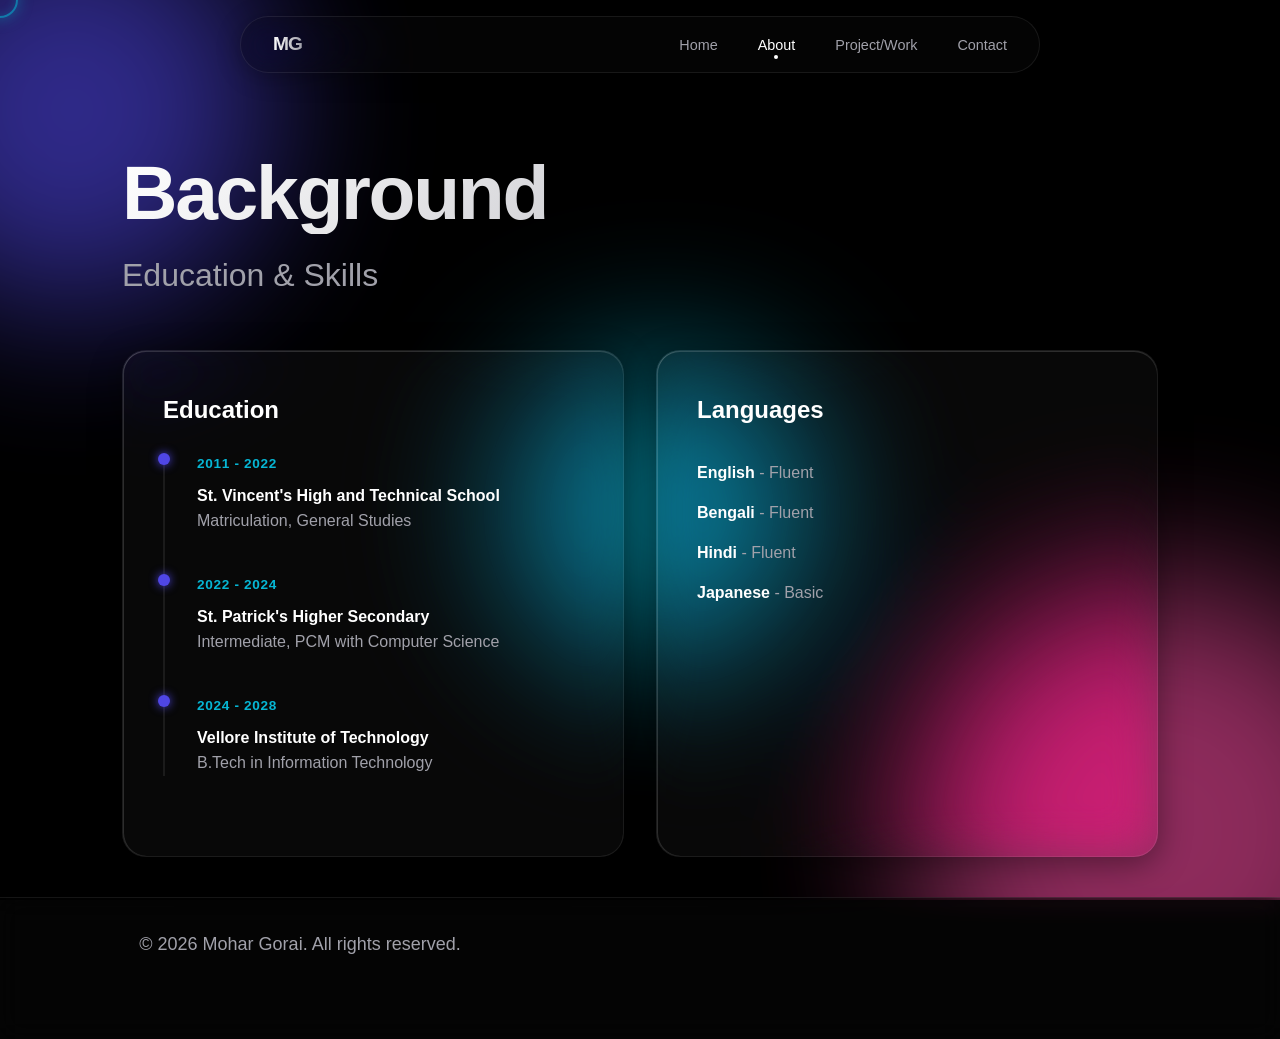
==== commit b4453353: "V1.04" ====
--- a/about.html
+++ b/about.html
@@ -9,6 +9,8 @@
 </head>
 
 <body>
+    <div class="cursor-trail"></div>
+
     <div class="ambient-background">
         <div class="orb orb-1"></div>
         <div class="orb orb-2"></div>
--- a/css/style.css
+++ b/css/style.css
@@ -1,4 +1,3 @@
-/* --- Variables --- */
 :root {
     --bg-color: #050505;
     --text-primary: #ffffff;
@@ -11,7 +10,6 @@
     --accent-3: #06b6d4;
 }
 
-/* --- Base --- */
 * {
     margin: 0;
     padding: 0;
@@ -27,9 +25,9 @@
     line-height: 1.6;
     display: flex;
     flex-direction: column;
-}
-
-/* --- Ambient Orbs --- */
+    cursor: default;
+}
+
 .ambient-background {
     position: fixed;
     top: 0;
@@ -85,7 +83,6 @@
     }
 }
 
-/* --- Glassmorphism --- */
 .glass-panel {
     background: var(--glass-bg);
     backdrop-filter: blur(24px) saturate(180%);
@@ -98,7 +95,6 @@
     overflow: hidden;
 }
 
-/* --- Navigation --- */
 .glass-nav {
     position: fixed;
     top: 1rem;
@@ -164,7 +160,6 @@
     border-radius: 50%;
 }
 
-/* --- Layout & Typography --- */
 .container {
     max-width: 1100px;
     margin: 150px auto 40px;
@@ -217,7 +212,6 @@
     margin-bottom: 3rem;
 }
 
-/* --- Hero Layout --- */
 .hero-layout {
     display: flex;
     align-items: center;
@@ -247,7 +241,6 @@
     display: block;
 }
 
-/* --- Typing Animation --- */
 .cursor {
     display: inline-block;
     width: 4px;
@@ -270,7 +263,6 @@
     }
 }
 
-/* --- Buttons --- */
 .btn-group {
     display: flex;
     gap: 1rem;
@@ -338,7 +330,6 @@
     flex-wrap: wrap;
 }
 
-/* --- Bento Grids & Cards --- */
 .page-header {
     margin-bottom: 3rem;
 }
@@ -408,11 +399,6 @@
     display: block;
 }
 
-/* --- GitHub Calendar --- */
-.full-width-card {
-    grid-column: 1 / -1;
-}
-
 .github-calendar-container {
     width: 100%;
     overflow-x: auto;
@@ -428,7 +414,6 @@
     opacity: 0.9;
 }
 
-/* --- Utilities --- */
 .contact-wrapper {
     max-width: 650px;
     margin: 0 auto;
@@ -475,7 +460,6 @@
     color: #fff;
 }
 
-/* --- Footer --- */
 .glass-footer {
     text-align: center;
     padding: 2rem 0;
@@ -488,7 +472,6 @@
     width: 100%;
 }
 
-/* --- Animations --- */
 .reveal {
     opacity: 0;
     transform: translateY(30px);
@@ -513,7 +496,27 @@
     }
 }
 
-/* --- Media Queries --- */
+.cursor-trail {
+    position: fixed;
+    top: 0;
+    left: 0;
+    width: 36px;
+    height: 36px;
+    border: 2px solid rgba(6, 182, 212, 0.6);
+    border-radius: 50%;
+    pointer-events: none;
+    z-index: 9999;
+    will-change: transform;
+    box-shadow: 0 0 15px rgba(6, 182, 212, 0.4), inset 0 0 10px rgba(6, 182, 212, 0.2);
+    display: none;
+}
+
+@media (min-width: 769px) {
+    .cursor-trail {
+        display: block;
+    }
+}
+
 @media (max-width: 1024px) {
     .glass-panel {
         padding: 3rem;
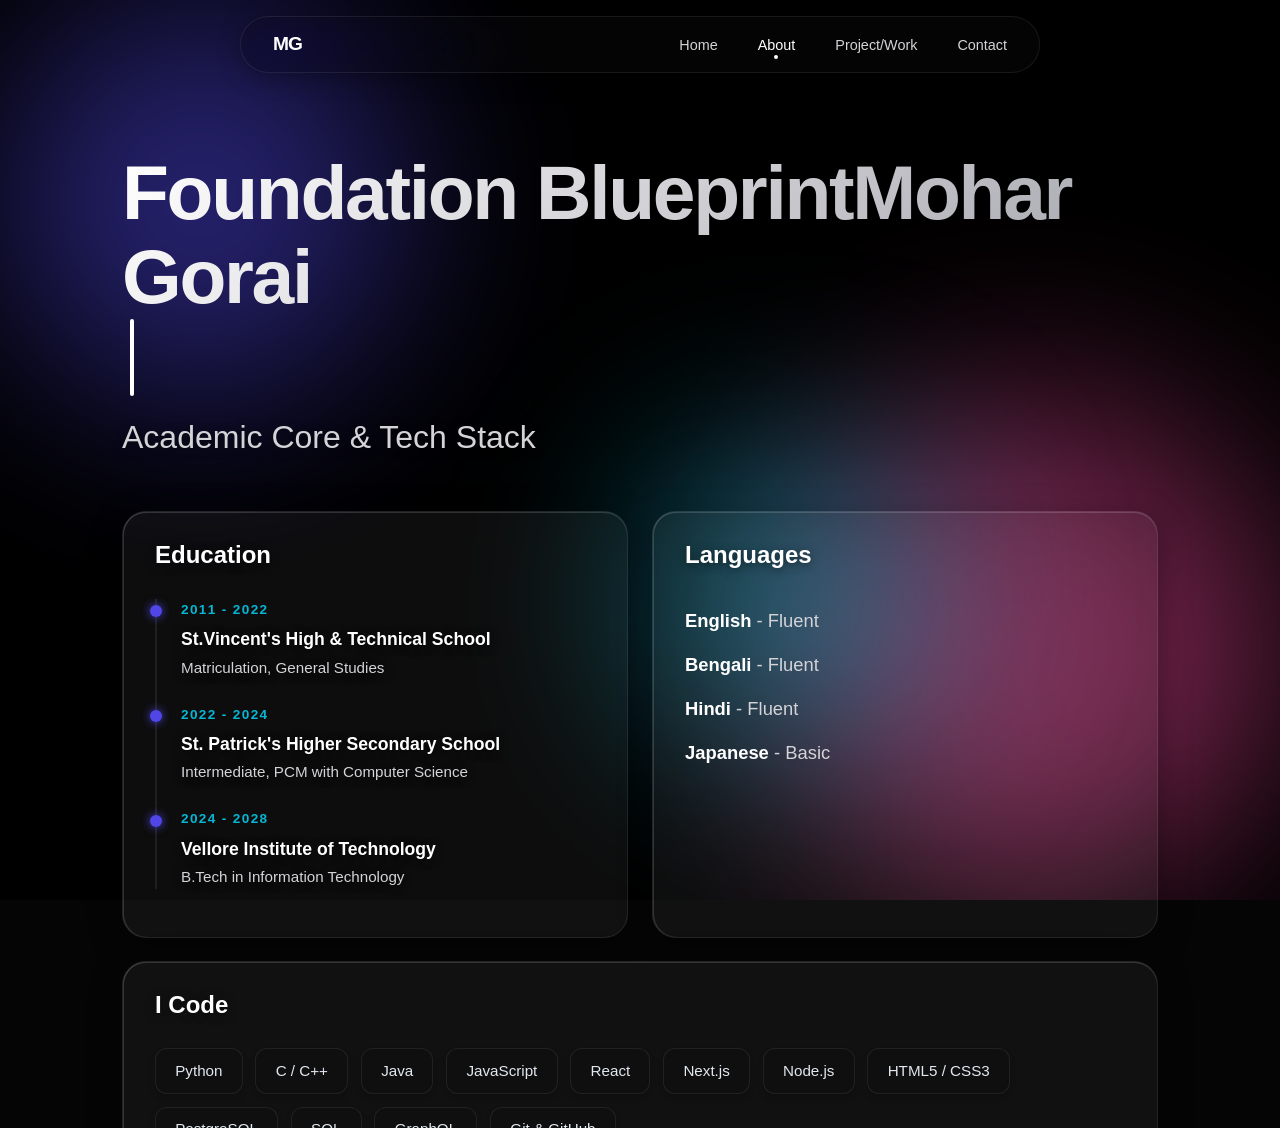
==== commit aa0f6487: "Enhance SEO and update typing effect in about.html Added meta tags for SEO and social sharing, updat" ====
--- a/about.html
+++ b/about.html
@@ -1,16 +1,27 @@
 <!DOCTYPE html>
 <html lang="en">
-
 <head>
     <meta charset="UTF-8">
     <meta name="viewport" content="width=device-width, initial-scale=1.0">
     <title>About | Mohar Gorai</title>
+    <meta name="title" content="About | Mohar Gorai">
+    <meta name="description" content="Learn about Mohar Gorai's academic background, tech stack, and programming language proficiencies.">
+    <meta property="og:type" content="website">
+    <meta property="og:url" content="https://yourwebsite.com/about.html">
+    <meta property="og:title" content="About | Mohar Gorai">
+    <meta property="og:description" content="Learn about Mohar Gorai's academic background, tech stack, and programming language proficiencies.">
+    <meta property="og:image" content="https://yourwebsite.com/img/og-preview.jpg">
+    <link rel="icon" href="favicon.ico" type="image/x-icon">
     <link rel="stylesheet" href="css/style.css">
+    
+    <noscript>
+        <style>
+            .reveal, .fade-up, body main { opacity: 1 !important; transform: none !important; animation: none !important; }
+            .cursor { display: none !important; }
+        </style>
+    </noscript>
 </head>
-
 <body>
-    <div class="cursor-trail"></div>
-
     <div class="ambient-background">
         <div class="orb orb-1"></div>
         <div class="orb orb-2"></div>
@@ -31,28 +42,31 @@
 
     <main class="container reveal">
         <div class="page-header">
-            <h1 class="gradient-text">Background</h1>
-            <h2>Education & Skills</h2>
+            <h1 class="headline-container">
+                <span class="gradient-text typing-text" data-text="Foundation Blueprint">Foundation Blueprint</span>
+                <span class="cursor"></span>
+            </h1>
+            <h2>Academic Core & Tech Stack</h2>
         </div>
 
         <div class="bento-grid">
             <div class="reveal" style="transition-delay: 0.1s;">
-                <div class="glass-card tilt-element">
+                <div class="glass-card tilt-element square-card">
                     <h3>Education</h3>
                     <div class="timeline">
                         <div class="timeline-item">
                             <span class="date-badge">2011 - 2022</span>
-                            <h4>St. Vincent's High and Technical School</h4>
+                            <h4><a href="https://maps.app.goo.gl/wWhYfimi8xbiQJkSA" target="_blank" rel="noopener noreferrer">St.Vincent's High & Technical School</a></h4>
                             <p>Matriculation, General Studies</p>
                         </div>
                         <div class="timeline-item">
                             <span class="date-badge">2022 - 2024</span>
-                            <h4>St. Patrick's Higher Secondary</h4>
+                            <h4><a href="https://maps.app.goo.gl/nD2ao2iAiJb1SaeE7" target="_blank" rel="noopener noreferrer">St. Patrick's Higher Secondary School</a></h4>
                             <p>Intermediate, PCM with Computer Science</p>
                         </div>
-                        <div class="timeline-item">
+                        <div class="timeline-item active-timeline-item">
                             <span class="date-badge">2024 - 2028</span>
-                            <h4>Vellore Institute of Technology</h4>
+                            <h4><a href="https://maps.app.goo.gl/pZkYUgh3742BgZXWA" target="_blank" rel="noopener noreferrer">Vellore Institute of Technology</a></h4>
                             <p>B.Tech in Information Technology</p>
                         </div>
                     </div>
@@ -60,7 +74,7 @@
             </div>
 
             <div class="reveal" style="transition-delay: 0.2s;">
-                <div class="glass-card tilt-element">
+                <div class="glass-card tilt-element square-card">
                     <h3>Languages</h3>
                     <ul class="language-list">
                         <li><strong>English</strong> - Fluent</li>
@@ -70,14 +84,33 @@
                     </ul>
                 </div>
             </div>
+
+            <div class="reveal tech-stack-wrapper" style="transition-delay: 0.3s;">
+                <div class="glass-card tilt-element">
+                    <h3>I Code</h3>
+                    <div class="tech-pill-container">
+                        <span class="tech-pill" tabindex="0">Python</span>
+                        <span class="tech-pill" tabindex="0">C / C++</span>
+                        <span class="tech-pill" tabindex="0">Java</span>
+                        <span class="tech-pill" tabindex="0">JavaScript</span>
+                        <span class="tech-pill" tabindex="0">React</span>
+                        <span class="tech-pill" tabindex="0">Next.js</span>
+                        <span class="tech-pill" tabindex="0">Node.js</span>
+                        <span class="tech-pill" tabindex="0">HTML5 / CSS3</span>
+                        <span class="tech-pill" tabindex="0">PostgreSQL</span>
+                        <span class="tech-pill" tabindex="0">SQL</span>
+                        <span class="tech-pill" tabindex="0">GraphQL</span>
+                        <span class="tech-pill" tabindex="0">Git & GitHub</span>
+                    </div>
+                </div>
+            </div>
         </div>
     </main>
 
     <footer class="glass-footer">
-        <p>&copy; 2026 Mohar Gorai. All rights reserved.</p>
+        <p>© 2026 Mohar Gorai. All rights reserved.</p>
     </footer>
 
     <script src="js/script.js"></script>
 </body>
-
-</html>+</html>
--- a/css/style.css
+++ b/css/style.css
@@ -1,15 +1,32 @@
+/**
+ * ==========================================================================
+ * MOHAR GORAI PORTFOLIO - MAIN STYLESHEET
+ * Description: A modern, responsive portfolio theme utilizing Glassmorphism, 
+ * ambient animated backgrounds, and hardware-accelerated 3D effects.
+ * ========================================================================== 
+ */
+
+/* =========================================
+   1. CSS VARIABLES (DESIGN TOKENS)
+========================================= */
 :root {
     --bg-color: #050505;
     --text-primary: #ffffff;
-    --text-secondary: #a1a1aa;
-    --glass-bg: rgba(255, 255, 255, 0.03);
+    --text-secondary: #d4d4d8;
+
+    /* UPDATE: Slightly increased opacity for better readability against bright orbs */
+    --glass-bg: rgba(255, 255, 255, 0.05);
     --glass-border: rgba(255, 255, 255, 0.08);
     --glass-highlight: rgba(255, 255, 255, 0.15);
-    --accent-1: #4f46e5;
-    --accent-2: #ec4899;
-    --accent-3: #06b6d4;
-}
-
+
+    --accent-1: #4f46e5; /* Indigo */
+    --accent-2: #ec4899; /* Pink */
+    --accent-3: #06b6d4; /* Cyan */
+}
+
+/* =========================================
+   2. BASE & RESET
+========================================= */
 * {
     margin: 0;
     padding: 0;
@@ -28,6 +45,15 @@
     cursor: default;
 }
 
+:focus-visible {
+    outline: 2px solid var(--accent-3);
+    outline-offset: 4px;
+    border-radius: 4px;
+}
+
+/* =========================================
+   3. BACKGROUND & AMBIENT FX
+========================================= */
 .ambient-background {
     position: fixed;
     top: 0;
@@ -42,59 +68,94 @@
 .orb {
     position: absolute;
     border-radius: 50%;
-    filter: blur(80px);
-    opacity: 0.6;
-    animation: float 20s infinite ease-in-out alternate;
+    filter: blur(100px);
+    opacity: 0.5;
+    transform: translateZ(0);
 }
 
 .orb-1 {
     width: 400px;
     height: 400px;
     background: var(--accent-1);
-    top: -10%;
-    left: -10%;
+    top: 0;
+    left: 0;
+    animation: roam-1 25s infinite ease-in-out;
 }
 
 .orb-2 {
     width: 500px;
     height: 500px;
     background: var(--accent-2);
-    bottom: -20%;
-    right: -10%;
-    animation-delay: -5s;
+    bottom: 0;
+    right: 0;
+    animation: roam-2 32s infinite ease-in-out;
 }
 
 .orb-3 {
     width: 300px;
     height: 300px;
     background: var(--accent-3);
-    top: 40%;
-    left: 40%;
-    animation-delay: -10s;
-}
-
-@keyframes float {
-    0% {
-        transform: translate(0, 0) scale(1);
-    }
-
-    100% {
-        transform: translate(100px, 50px) scale(1.2);
-    }
-}
-
+    top: 50%;
+    left: 50%;
+    animation: roam-3 28s infinite ease-in-out;
+}
+
+@keyframes roam-1 {
+    0%, 100% { transform: translate(-10%, -10%) scale(1); }
+    33% { transform: translate(40vw, 20vh) scale(1.2); }
+    66% { transform: translate(15vw, 60vh) scale(0.8); }
+}
+
+@keyframes roam-2 {
+    0%, 100% { transform: translate(10%, 10%) scale(1); }
+    33% { transform: translate(-40vw, -30vh) scale(1.1); }
+    66% { transform: translate(-20vw, -70vh) scale(0.9); }
+}
+
+@keyframes roam-3 {
+    0%, 100% { transform: translate(-50%, -50%) scale(1); }
+    33% { transform: translate(30vw, -40vh) scale(1.3); }
+    66% { transform: translate(-30vw, 30vh) scale(0.7); }
+}
+
+/* =========================================
+   4. GLASSMORPHISM CORE
+========================================= */
 .glass-panel {
     background: var(--glass-bg);
     backdrop-filter: blur(24px) saturate(180%);
     -webkit-backdrop-filter: blur(24px) saturate(180%);
     border: 1px solid var(--glass-border);
-    box-shadow: 0 8px 32px 0 rgba(0, 0, 0, 0.4), inset 0 1px 0 0 var(--glass-highlight), inset 1px 0 0 0 var(--glass-highlight);
+    box-shadow: 0 8px 32px 0 rgba(0, 0, 0, 0.4),
+        inset 0 1px 0 0 var(--glass-highlight),
+        inset 1px 0 0 0 var(--glass-highlight);
     border-radius: 32px;
     padding: 4rem;
     position: relative;
     overflow: hidden;
 }
 
+.glass-card {
+    background: var(--glass-bg);
+    backdrop-filter: blur(12px) saturate(180%);
+    -webkit-backdrop-filter: blur(12px) saturate(180%);
+    border: 1px solid var(--glass-border);
+    box-shadow: 0 8px 32px 0 rgba(0, 0, 0, 0.4),
+        inset 0 1px 0 0 var(--glass-highlight),
+        inset 1px 0 0 0 var(--glass-highlight);
+    border-radius: 24px;
+    padding: 1.5rem 2rem;
+    transition: border-color 0.3s ease;
+    height: 100%;
+}
+
+.glass-card:hover {
+    border-color: rgba(255, 255, 255, 0.2);
+}
+
+/* =========================================
+   5. NAVIGATION
+========================================= */
 .glass-nav {
     position: fixed;
     top: 1rem;
@@ -122,10 +183,7 @@
     font-weight: 800;
     font-size: 1.2rem;
     letter-spacing: -0.05em;
-    background: linear-gradient(to right, #fff, #a1a1aa);
-    -webkit-background-clip: text;
-    background-clip: text;
-    -webkit-text-fill-color: transparent;
+    color: var(--text-primary);
 }
 
 .glass-nav ul {
@@ -141,6 +199,7 @@
     font-weight: 500;
     transition: color 0.3s ease;
     position: relative;
+    border-radius: 4px;
 }
 
 .glass-nav a:hover,
@@ -160,6 +219,14 @@
     border-radius: 50%;
 }
 
+/* =========================================
+   6. TYPOGRAPHY & LAYOUT SYSTEMS
+========================================= */
+/* UPDATE: Added subtle text-shadows to primary text elements to ensure readability when bright orbs pass behind */
+h1, h2, p, .glass-card h3, .glass-card p, .timeline-item h4 a, .contact-list a {
+    text-shadow: 0 2px 10px rgba(0, 0, 0, 0.5);
+}
+
 .container {
     max-width: 1100px;
     margin: 150px auto 40px;
@@ -169,18 +236,53 @@
     width: 100%;
 }
 
+.badge, .date-badge {
+    font-weight: 600;
+    text-transform: uppercase;
+    letter-spacing: 0.1em;
+}
+
 .badge {
     display: inline-block;
     padding: 0.4rem 1rem;
     font-size: 0.8rem;
-    font-weight: 600;
-    text-transform: uppercase;
-    letter-spacing: 0.1em;
     background: rgba(255, 255, 255, 0.05);
     border: 1px solid var(--glass-border);
     border-radius: 100px;
     margin-bottom: 2rem;
     text-align: center;
+}
+
+.date-badge {
+    color: var(--accent-3);
+    font-size: 0.85rem;
+    margin-bottom: 0.5rem;
+    display: block;
+}
+
+.live-sync-badge {
+    display: inline-flex;
+    align-items: center;
+    gap: 0.5rem;
+}
+
+.pulse-dot {
+    display: block;
+    width: 8px;
+    height: 8px;
+    min-width: 8px;
+    min-height: 8px;
+    flex-shrink: 0;
+    border-radius: 50%;
+    background-color: var(--accent-3);
+    box-shadow: 0 0 0 rgba(6, 182, 212, 0.7);
+    animation: pulse-ring 2s infinite cubic-bezier(0.4, 0, 0.2, 1);
+}
+
+@keyframes pulse-ring {
+    0% { transform: scale(0.95); box-shadow: 0 0 0 0 rgba(6, 182, 212, 0.7); }
+    70% { transform: scale(1.1); box-shadow: 0 0 0 6px rgba(6, 182, 212, 0); }
+    100% { transform: scale(0.95); box-shadow: 0 0 0 0 rgba(6, 182, 212, 0); }
 }
 
 h1 {
@@ -191,11 +293,19 @@
     margin-bottom: 1rem;
 }
 
+.headline-container {
+    display: flex;
+    align-items: center;
+    flex-wrap: wrap;
+}
+
 .gradient-text {
     background: linear-gradient(135deg, #fff 0%, #a1a1aa 100%);
     -webkit-background-clip: text;
     background-clip: text;
     -webkit-text-fill-color: transparent;
+    /* UPDATE: Remove text-shadow for gradient text as it interferes with the transparent fill */
+    text-shadow: none; 
 }
 
 h2 {
@@ -212,6 +322,9 @@
     margin-bottom: 3rem;
 }
 
+/* =========================================
+   7. UI COMPONENTS & BUTTON ANIMATIONS
+========================================= */
 .hero-layout {
     display: flex;
     align-items: center;
@@ -219,9 +332,7 @@
     gap: 3rem;
 }
 
-.hero-content {
-    flex: 1;
-}
+.hero-content { flex: 1; }
 
 .hero-photo-container {
     flex-shrink: 0;
@@ -241,28 +352,6 @@
     display: block;
 }
 
-.cursor {
-    display: inline-block;
-    width: 4px;
-    height: 1em;
-    background-color: var(--text-primary);
-    margin-left: 8px;
-    border-radius: 2px;
-    animation: blink-cursor 0.8s step-end infinite;
-}
-
-@keyframes blink-cursor {
-
-    0%,
-    100% {
-        opacity: 1;
-    }
-
-    50% {
-        opacity: 0;
-    }
-}
-
 .btn-group {
     display: flex;
     gap: 1rem;
@@ -274,32 +363,26 @@
     border-radius: 100px;
     font-weight: 600;
     text-decoration: none;
-    transition: all 0.3s ease;
+    transition: all 0.3s cubic-bezier(0.25, 0.46, 0.45, 0.94);
     display: inline-flex;
     align-items: center;
     justify-content: center;
     text-align: center;
 }
 
-.btn-primary {
-    background: var(--text-primary);
-    color: var(--bg-color);
-}
-
-.btn-primary:hover {
-    transform: scale(1.05);
-    box-shadow: 0 0 20px rgba(255, 255, 255, 0.3);
-}
+.btn-primary { background: var(--text-primary); color: var(--bg-color); }
+.btn-primary:hover { transform: scale(1.05); box-shadow: 0 0 20px rgba(255, 255, 255, 0.3); }
 
 .btn-secondary {
     background: var(--glass-bg);
     color: var(--text-primary);
     border: 1px solid var(--glass-border);
 }
-
 .btn-secondary:hover {
     background: rgba(255, 255, 255, 0.1);
-    border-color: rgba(255, 255, 255, 0.3);
+    border-color: rgba(255, 255, 255, 0.4);
+    transform: translateY(-3px);
+    box-shadow: 0 10px 20px rgba(0, 0, 0, 0.2);
 }
 
 .btn-small {
@@ -308,7 +391,7 @@
     border-radius: 100px;
     text-decoration: none;
     font-weight: 500;
-    transition: all 0.3s ease;
+    transition: all 0.3s cubic-bezier(0.25, 0.46, 0.45, 0.94);
     background: rgba(255, 255, 255, 0.05);
     color: var(--text-primary);
     border: 1px solid var(--glass-border);
@@ -323,332 +406,150 @@
     transform: translateY(-2px);
 }
 
-.card-actions {
-    margin-top: 1.5rem;
-    display: flex;
-    gap: 1rem;
-    flex-wrap: wrap;
-}
-
-.page-header {
-    margin-bottom: 3rem;
-}
-
-.bento-grid {
-    display: grid;
-    grid-template-columns: repeat(auto-fit, minmax(300px, 1fr));
-    gap: 2rem;
-}
-
-.glass-card {
-    background: var(--glass-bg);
-    backdrop-filter: blur(24px) saturate(180%);
-    -webkit-backdrop-filter: blur(24px) saturate(180%);
-    border: 1px solid var(--glass-border);
-    box-shadow: 0 8px 32px 0 rgba(0, 0, 0, 0.4), inset 0 1px 0 0 var(--glass-highlight), inset 1px 0 0 0 var(--glass-highlight);
-    border-radius: 24px;
-    padding: 2.5rem;
-    transition: border-color 0.3s ease;
-    height: 100%;
-}
-
-.glass-card:hover {
-    border-color: rgba(255, 255, 255, 0.2);
-}
-
-.glass-card h3 {
-    font-size: 1.5rem;
-    margin-bottom: 1rem;
-    color: var(--text-primary);
-}
-
-.glass-card p {
-    font-size: 1rem;
-    margin-bottom: 0;
-}
-
-.timeline {
-    border-left: 2px solid var(--glass-border);
-    padding-left: 2rem;
-    margin-top: 1.5rem;
-}
-
-.timeline-item {
-    position: relative;
-    margin-bottom: 2.5rem;
-}
-
+.card-actions { margin-top: 1.5rem; display: flex; gap: 1rem; flex-wrap: wrap; }
+.page-header { margin-bottom: 3rem; }
+.bento-grid { display: grid; grid-template-columns: repeat(2, 1fr); gap: 1.5rem; }
+
+.glass-card h3 { font-size: 1.5rem; margin-bottom: 1rem; color: var(--text-primary); }
+.glass-card p { font-size: 1rem; margin-bottom: 0; }
+.github-card { padding: 2.5rem; }
+.github-calendar-container {
+    width: 100%; overflow-x: auto; padding-top: 1.5rem; padding-bottom: 0.5rem; display: flex; justify-content: center;
+}
+.github-calendar-container img { width: 100%; min-width: 700px; opacity: 0.9; }
+
+/* Timeline System */
+.timeline { border-left: 2px solid var(--glass-border); padding-left: 1.5rem; margin-top: 1.5rem; }
+.timeline-item { position: relative; margin-bottom: 1.5rem; }
+.timeline-item h4 { font-size: 1.1rem; margin-bottom: 0.2rem; }
+.timeline-item p { font-size: 0.95rem; line-height: 1.5; }
+.timeline-item .date-badge { font-size: 0.85rem; margin-bottom: 0.3rem; }
 .timeline-item::before {
-    content: '';
-    position: absolute;
-    left: -2.45rem;
-    top: 0;
-    width: 12px;
-    height: 12px;
-    border-radius: 50%;
-    background: var(--accent-1);
-    box-shadow: 0 0 10px var(--accent-1);
-}
-
-.date-badge {
-    color: var(--accent-3);
-    font-size: 0.85rem;
-    font-weight: 600;
-    letter-spacing: 0.05em;
-    margin-bottom: 0.5rem;
-    display: block;
-}
-
-.github-calendar-container {
-    width: 100%;
-    overflow-x: auto;
-    padding-top: 1.5rem;
-    padding-bottom: 0.5rem;
-    display: flex;
-    justify-content: center;
-}
-
-.github-calendar-container img {
-    width: 100%;
-    min-width: 700px;
-    opacity: 0.9;
-}
-
-.contact-wrapper {
-    max-width: 650px;
-    margin: 0 auto;
-    text-align: center;
-}
-
-.contact-list {
-    list-style: none;
-    text-align: left;
-    display: inline-block;
-    line-height: 2.5;
-    font-size: 1.1rem;
-    width: 100%;
-}
-
-.contact-list li {
-    display: flex;
-    align-items: center;
-    border-bottom: 1px solid rgba(255, 255, 255, 0.05);
-    padding: 0.5rem 0;
-}
-
-.contact-list strong {
-    color: var(--accent-3);
-    display: inline-block;
-    width: 100px;
-    flex-shrink: 0;
-}
-
-.contact-list a {
-    color: #fff;
-    text-decoration: none;
-    word-break: break-all;
-}
-
-.language-list {
-    list-style: none;
-    margin-top: 1.5rem;
-    line-height: 2.5;
-    color: var(--text-secondary);
-}
-
-.language-list strong {
-    color: #fff;
-}
+    content: ''; position: absolute; left: calc(-1.5rem - 7px); top: 0.4rem; width: 12px; height: 12px;
+    border-radius: 50%; background: var(--accent-1); box-shadow: 0 0 10px var(--accent-1);
+}
+.timeline-item h4 a { color: var(--text-primary); text-decoration: none; transition: color 0.3s ease; display: inline-block; }
+.timeline-item h4 a:hover { color: var(--accent-3); }
+.active-timeline-item::before { animation: pulse-blue 2s infinite cubic-bezier(0.4, 0, 0.2, 1); }
+
+@keyframes pulse-blue {
+    0% { transform: scale(0.95); box-shadow: 0 0 0 0 rgba(79, 70, 229, 0.7); }
+    70% { transform: scale(1.2); box-shadow: 0 0 0 10px rgba(79, 70, 229, 0); }
+    100% { transform: scale(0.95); box-shadow: 0 0 0 0 rgba(79, 70, 229, 0); }
+}
+
+/* =========================================
+   8. CONTACT & FOOTER
+========================================= */
+.contact-wrapper { max-width: 650px; margin: 0 auto; text-align: center; }
+.contact-list { list-style: none; text-align: left; display: inline-block; line-height: 2; font-size: 1.1rem; width: 100%; }
+.contact-list li { display: flex; align-items: center; border-bottom: 1px solid rgba(255, 255, 255, 0.05); padding: 0.5rem 0; }
+.contact-list strong { color: var(--accent-3); display: inline-block; width: 100px; flex-shrink: 0; }
+.contact-list a { color: #fff; text-decoration: none; word-break: break-all; }
+.language-list { list-style: none; font-size: 1.15rem; line-height: 2.4; margin-top: 1.5rem; color: var(--text-secondary); }
+.language-list strong { color: #fff; }
 
 .glass-footer {
-    text-align: center;
-    padding: 2rem 0;
-    margin-top: auto;
-    border-top: 1px solid var(--glass-border);
-    background: rgba(0, 0, 0, 0.2);
-    backdrop-filter: blur(12px);
-    color: var(--text-secondary);
-    font-size: 0.9rem;
-    width: 100%;
-}
-
-.reveal {
-    opacity: 0;
-    transform: translateY(30px);
-    transition: opacity 0.8s ease-out, transform 0.8s ease-out;
-}
-
-.reveal.active {
-    opacity: 1;
-    transform: translateY(0);
-}
-
-.fade-up {
-    opacity: 0;
-    transform: translateY(40px);
-    animation: fadeUpAnim 1s cubic-bezier(0.16, 1, 0.3, 1) forwards;
-}
-
-@keyframes fadeUpAnim {
-    to {
-        opacity: 1;
-        transform: translateY(0);
-    }
-}
-
-.cursor-trail {
-    position: fixed;
-    top: 0;
-    left: 0;
-    width: 36px;
-    height: 36px;
-    border: 2px solid rgba(6, 182, 212, 0.6);
-    border-radius: 50%;
-    pointer-events: none;
-    z-index: 9999;
-    will-change: transform;
-    box-shadow: 0 0 15px rgba(6, 182, 212, 0.4), inset 0 0 10px rgba(6, 182, 212, 0.2);
-    display: none;
-}
-
-@media (min-width: 769px) {
-    .cursor-trail {
-        display: block;
-    }
-}
-
+    display: flex; justify-content: center; align-items: center; text-align: center;
+    padding: 1.5rem 2rem; margin-top: auto; border-top: 1px solid var(--glass-border);
+    background: rgba(255, 255, 255, 0.02); backdrop-filter: blur(12px); -webkit-backdrop-filter: blur(12px);
+    width: 100%; position: relative; z-index: 10;
+}
+.glass-footer p { max-width: 100%; margin-bottom: 0; color: var(--text-secondary); font-size: 0.9rem; letter-spacing: 0.05em; }
+
+/* =========================================
+   9. ANIMATIONS & EFFECTS
+========================================= */
+.reveal { opacity: 0; transform: translateY(30px); transition: opacity 0.8s ease-out, transform 0.8s ease-out; }
+.reveal.active { opacity: 1; transform: translateY(0); }
+.fade-up { opacity: 0; transform: translateY(40px); animation: fadeUpAnim 1s cubic-bezier(0.16, 1, 0.3, 1) forwards; }
+
+@keyframes fadeUpAnim { to { opacity: 1; transform: translateY(0); } }
+
+.cursor {
+    display: inline-block; width: 4px; height: 1em; background-color: var(--text-primary);
+    margin-left: 8px; border-radius: 2px; animation: blink-cursor 0.8s step-end infinite;
+}
+
+@keyframes blink-cursor { 0%, 100% { opacity: 1; } 50% { opacity: 0; } }
+
+.cursor-trail-part {
+    position: fixed; width: 20px; height: 20px; background: rgba(255, 255, 255, 0.04);
+    backdrop-filter: blur(4px); -webkit-backdrop-filter: blur(4px);
+    border: 1px solid rgba(0, 0, 0, 0.8); border-radius: 50%; pointer-events: none; z-index: 9999;
+    box-shadow: 0 4px 10px rgba(0, 0, 0, 0.6), inset 0 1px 1px rgba(255, 255, 255, 0.2);
+    transform: translate(-50%, -50%) scale(0.6); opacity: 1;
+    transition: opacity 0.5s cubic-bezier(0.16, 1, 0.3, 1), transform 0.5s cubic-bezier(0.16, 1, 0.3, 1);
+}
+.cursor-trail-part.fade { opacity: 0; transform: translate(-50%, -50%) scale(1.4); }
+
+/* =========================================
+   10. FAST PAGE TRANSITIONS
+========================================= */
+body main { opacity: 0; animation: content-slide-up 0.6s cubic-bezier(0.16, 1, 0.3, 1) forwards; }
+@keyframes content-slide-up { 0% { opacity: 0; transform: translateY(20px); } 100% { opacity: 1; transform: translateY(0); } }
+
+/* =========================================
+   11. CUSTOM WEBKIT SCROLLBAR
+========================================= */
+html { scrollbar-width: thin; scrollbar-color: rgba(255, 255, 255, 0.2) transparent; }
+::-webkit-scrollbar { width: 6px; height: 6px; }
+::-webkit-scrollbar-track { background: transparent; }
+::-webkit-scrollbar-thumb { background: rgba(255, 255, 255, 0.15); border-radius: 10px; }
+::-webkit-scrollbar-thumb:hover { background: var(--accent-3); box-shadow: 0 0 10px var(--accent-3); }
+
+/* =========================================
+   12. TECH STACK & LAYOUT HACKS
+========================================= */
+.tech-pill-container { display: flex; flex-wrap: wrap; gap: 0.8rem; margin-top: 1.5rem; }
+.tech-pill {
+    background: rgba(15, 15, 15, 0.6); border: 1px solid rgba(255, 255, 255, 0.08);
+    color: #e2e8f0; padding: 0.6rem 1.2rem; border-radius: 12px; font-size: 0.95rem; font-weight: 500;
+    transition: all 0.3s ease; cursor: default; box-shadow: 0 4px 6px rgba(0, 0, 0, 0.2);
+}
+.tech-pill:hover {
+    background: rgba(255, 255, 255, 0.1); border-color: var(--accent-3); color: #ffffff;
+    transform: translateY(-2px); box-shadow: 0 6px 12px rgba(0, 0, 0, 0.4), 0 0 10px rgba(6, 182, 212, 0.2);
+}
+.tech-stack-wrapper { grid-column: 1 / -1; width: 100%; }
+.square-card { height: 100% !important; aspect-ratio: auto !important; }
+
+/* =========================================
+   13. RESPONSIVE MEDIA QUERIES
+========================================= */
 @media (max-width: 1024px) {
-    .glass-panel {
-        padding: 3rem;
-    }
-
-    .glass-card {
-        padding: 2rem;
-    }
-
-    .hero-photo-container {
-        width: 280px;
-        height: 350px;
-    }
+    .glass-panel { padding: 3rem; }
+    .glass-card { padding: 2rem; }
+    .hero-photo-container { width: 280px; height: 350px; }
 }
 
 @media (max-width: 768px) {
-    .container {
-        margin-top: 120px;
-        padding: 0 1.5rem;
-    }
-
-    .glass-nav {
-        width: 95%;
-        padding: 0.75rem 1.5rem;
-        border-radius: 20px;
-    }
-
-    .nav-container {
-        flex-direction: column;
-        gap: 0.5rem;
-    }
-
-    .glass-nav ul {
-        gap: 1rem;
-        flex-wrap: wrap;
-        justify-content: center;
-    }
-
-    .glass-nav a {
-        font-size: 0.85rem;
-    }
-
-    .glass-panel {
-        padding: 2rem;
-        border-radius: 24px;
-    }
-
-    h1 {
-        font-size: 2.5rem;
-    }
-
-    h2 {
-        font-size: 1.25rem;
-        margin-bottom: 1.5rem;
-    }
-
-    p {
-        font-size: 1rem;
-        margin-bottom: 2rem;
-    }
-
-    .hero-layout {
-        flex-direction: column;
-        text-align: center;
-        gap: 2rem;
-    }
-
-    .hero-content {
-        display: flex;
-        flex-direction: column;
-        align-items: center;
-    }
-
-    .hero-photo-container {
-        width: 260px;
-        height: 340px;
-    }
-
-    .btn-group {
-        flex-direction: column;
-        width: 100%;
-    }
-
-    .btn {
-        width: 100%;
-    }
-
-    .contact-list li {
-        flex-direction: column;
-        align-items: flex-start;
-        line-height: 1.8;
-        padding: 1rem 0;
-    }
-
-    .contact-list strong {
-        margin-bottom: 0.25rem;
-        width: auto;
-    }
-
-    .orb-1 {
-        width: 250px;
-        height: 250px;
-    }
-
-    .orb-2 {
-        width: 300px;
-        height: 300px;
-    }
-
-    .orb-3 {
-        width: 200px;
-        height: 200px;
-    }
+    .container { margin-top: 120px; padding: 0 1.5rem; }
+    .glass-nav { width: 95%; padding: 0.75rem 1.5rem; border-radius: 20px; }
+    .nav-container { flex-direction: column; gap: 0.5rem; }
+    .glass-nav ul { gap: 1rem; flex-wrap: wrap; justify-content: center; }
+    .glass-nav a { font-size: 0.85rem; }
+    .glass-panel { padding: 2rem; border-radius: 24px; }
+    h1 { font-size: 2.5rem; }
+    h2 { font-size: 1.25rem; margin-bottom: 1.5rem; }
+    p { font-size: 1rem; margin-bottom: 2rem; }
+    .hero-layout { flex-direction: column; text-align: center; gap: 2rem; }
+    .hero-content { display: flex; flex-direction: column; align-items: center; }
+    .hero-photo-container { width: 260px; height: 340px; }
+    .btn-group { flex-direction: column; width: 100%; }
+    .btn { width: 100%; }
+    .contact-list li { flex-direction: column; align-items: flex-start; line-height: 1.8; padding: 1rem 0; }
+    .contact-list strong { margin-bottom: 0.25rem; width: auto; }
+    .orb-1 { width: 250px; height: 250px; }
+    .orb-2 { width: 300px; height: 300px; }
+    .orb-3 { width: 200px; height: 200px; }
+    .cursor-trail-part { display: none; }
+    .bento-grid { grid-template-columns: 1fr; }
 }
 
 @media (max-width: 480px) {
-
-    .glass-panel,
-    .glass-card {
-        padding: 1.5rem;
-    }
-
-    .bento-grid {
-        grid-template-columns: 1fr;
-    }
-
-    .glass-nav ul {
-        gap: 0.75rem;
-    }
-
-    .hero-photo-container {
-        width: 220px;
-        height: 300px;
-    }
-}+    .glass-panel, .glass-card { padding: 1.5rem; }
+    .glass-nav ul { gap: 0.75rem; }
+    .hero-photo-container { width: 220px; height: 300px; }
+    .github-card { padding: 1.5rem; }
+}
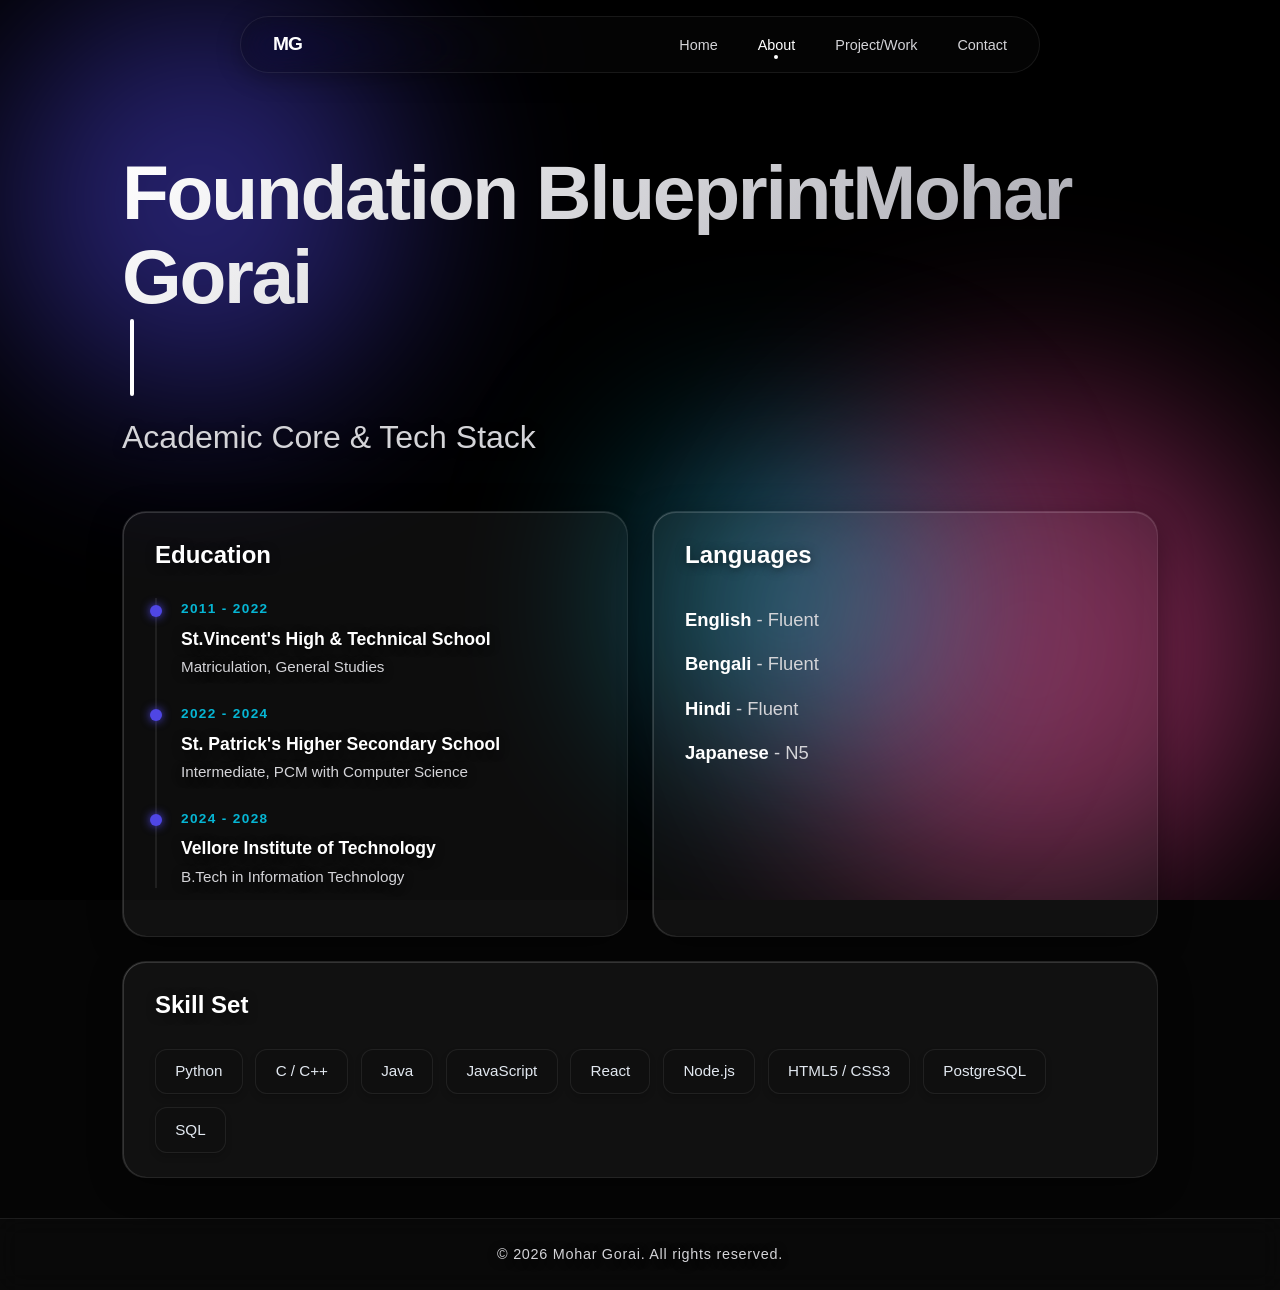
==== commit 70ab76db: "Update language proficiency and technology list Updated Japanese language proficiency from 'Basic' t" ====
--- a/about.html
+++ b/about.html
@@ -80,27 +80,24 @@
                         <li><strong>English</strong> - Fluent</li>
                         <li><strong>Bengali</strong> - Fluent</li>
                         <li><strong>Hindi</strong> - Fluent</li>
-                        <li><strong>Japanese</strong> - Basic</li>
+                        <li><strong>Japanese</strong> - N5</li>
                     </ul>
                 </div>
             </div>
 
             <div class="reveal tech-stack-wrapper" style="transition-delay: 0.3s;">
                 <div class="glass-card tilt-element">
-                    <h3>I Code</h3>
+                    <h3>Skill Set</h3>
                     <div class="tech-pill-container">
                         <span class="tech-pill" tabindex="0">Python</span>
                         <span class="tech-pill" tabindex="0">C / C++</span>
                         <span class="tech-pill" tabindex="0">Java</span>
                         <span class="tech-pill" tabindex="0">JavaScript</span>
                         <span class="tech-pill" tabindex="0">React</span>
-                        <span class="tech-pill" tabindex="0">Next.js</span>
                         <span class="tech-pill" tabindex="0">Node.js</span>
                         <span class="tech-pill" tabindex="0">HTML5 / CSS3</span>
                         <span class="tech-pill" tabindex="0">PostgreSQL</span>
                         <span class="tech-pill" tabindex="0">SQL</span>
-                        <span class="tech-pill" tabindex="0">GraphQL</span>
-                        <span class="tech-pill" tabindex="0">Git & GitHub</span>
                     </div>
                 </div>
             </div>
